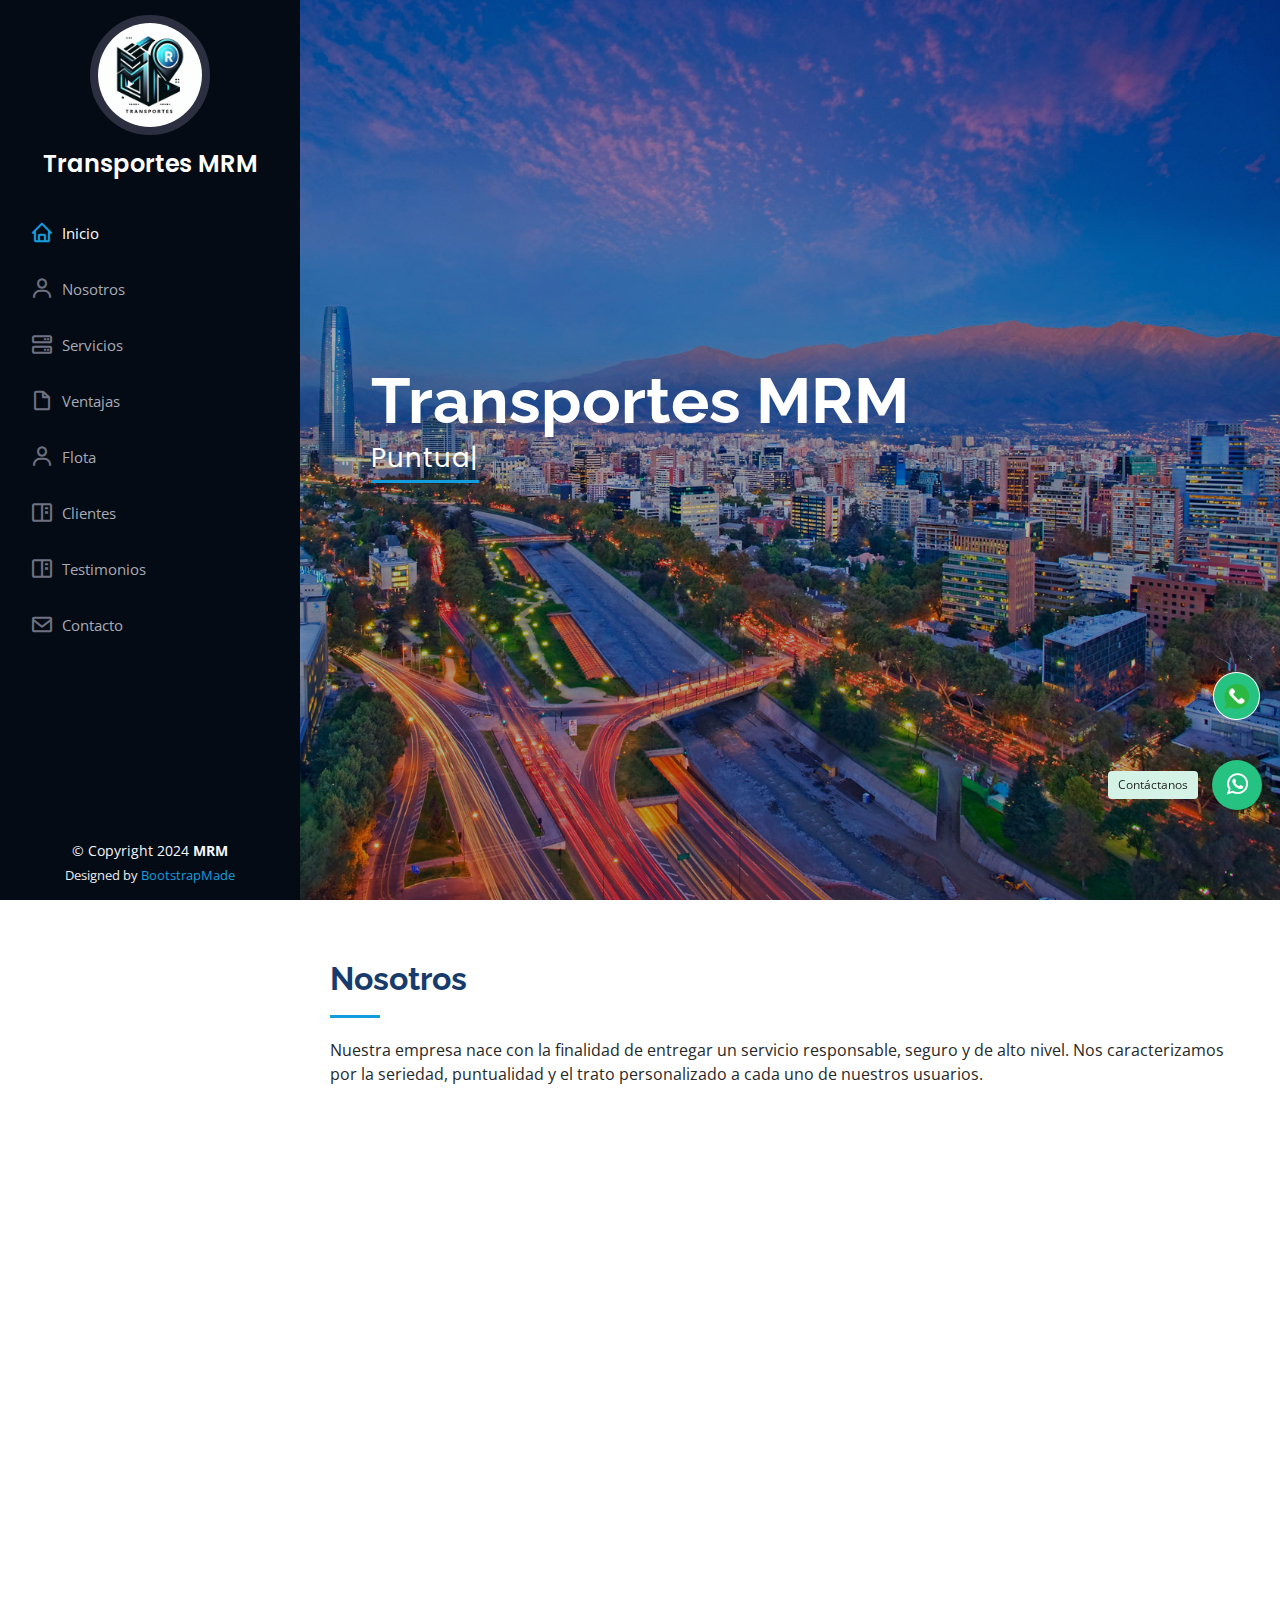
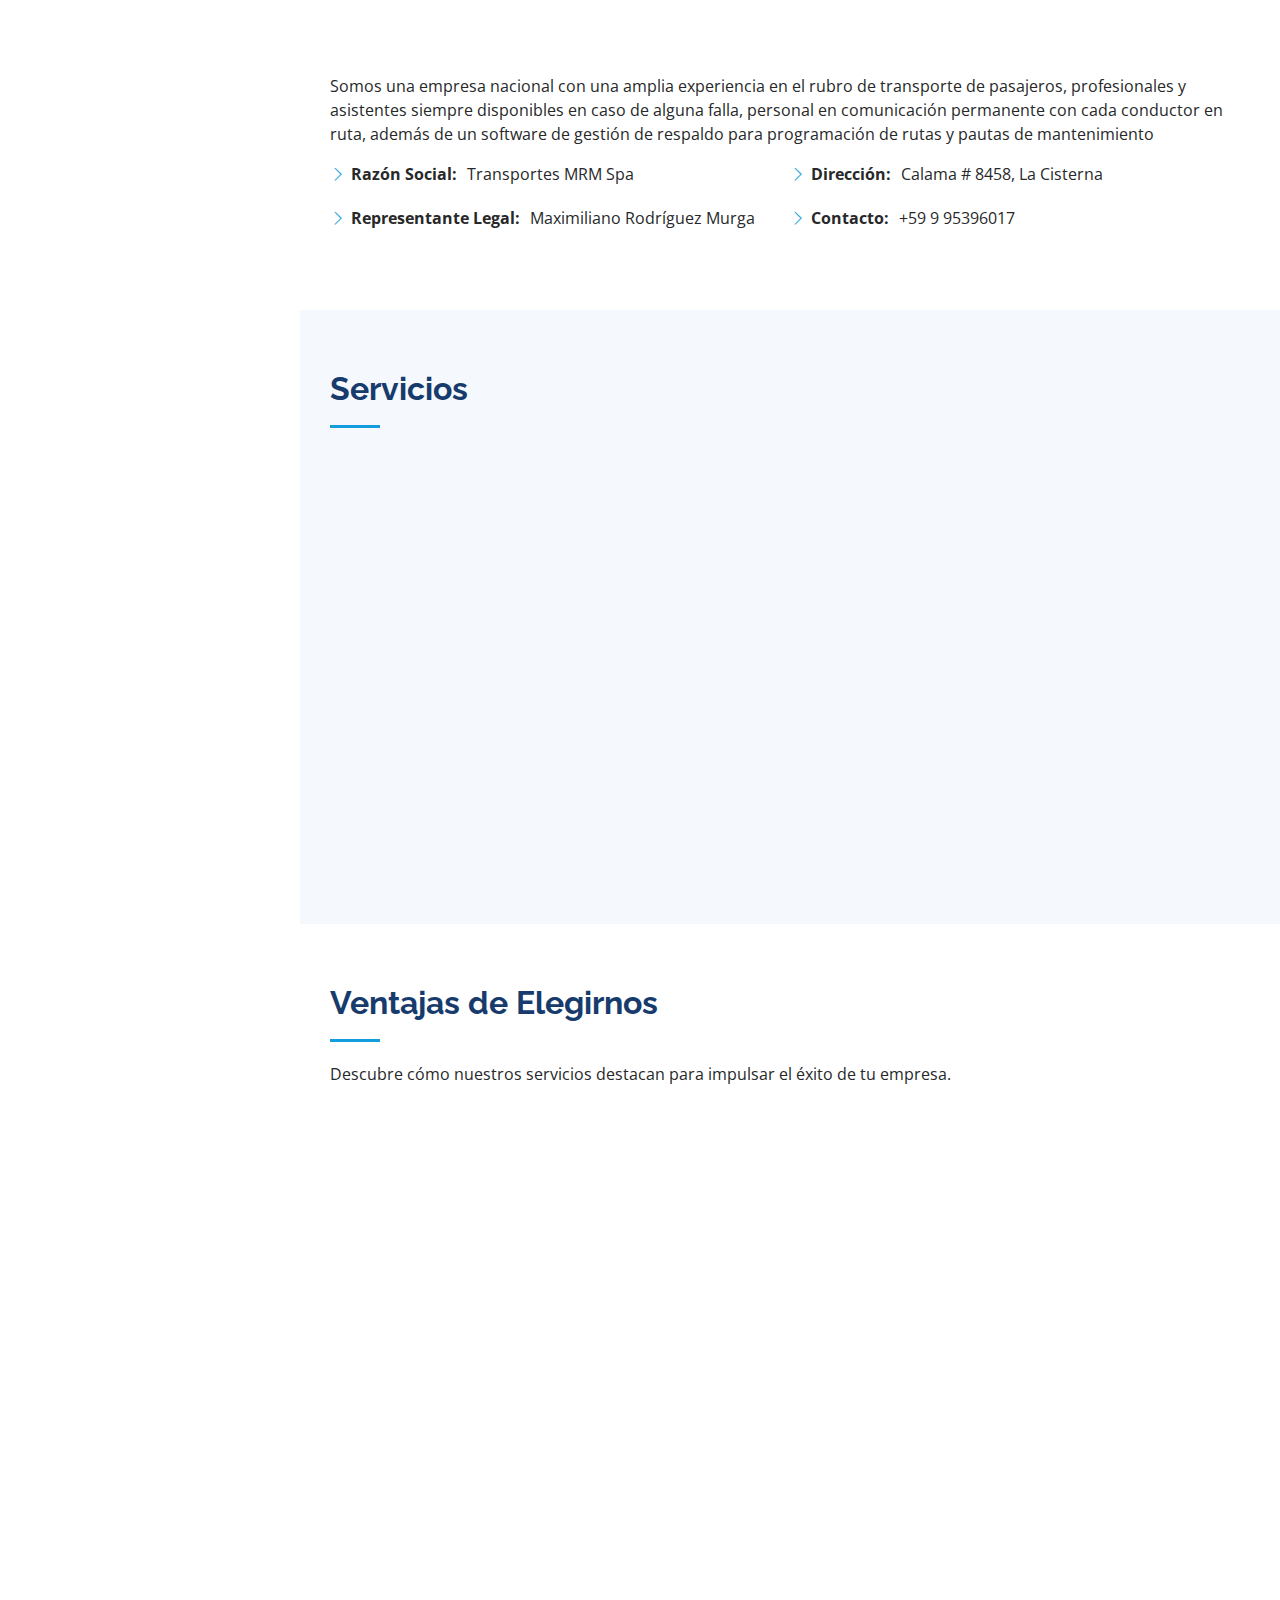
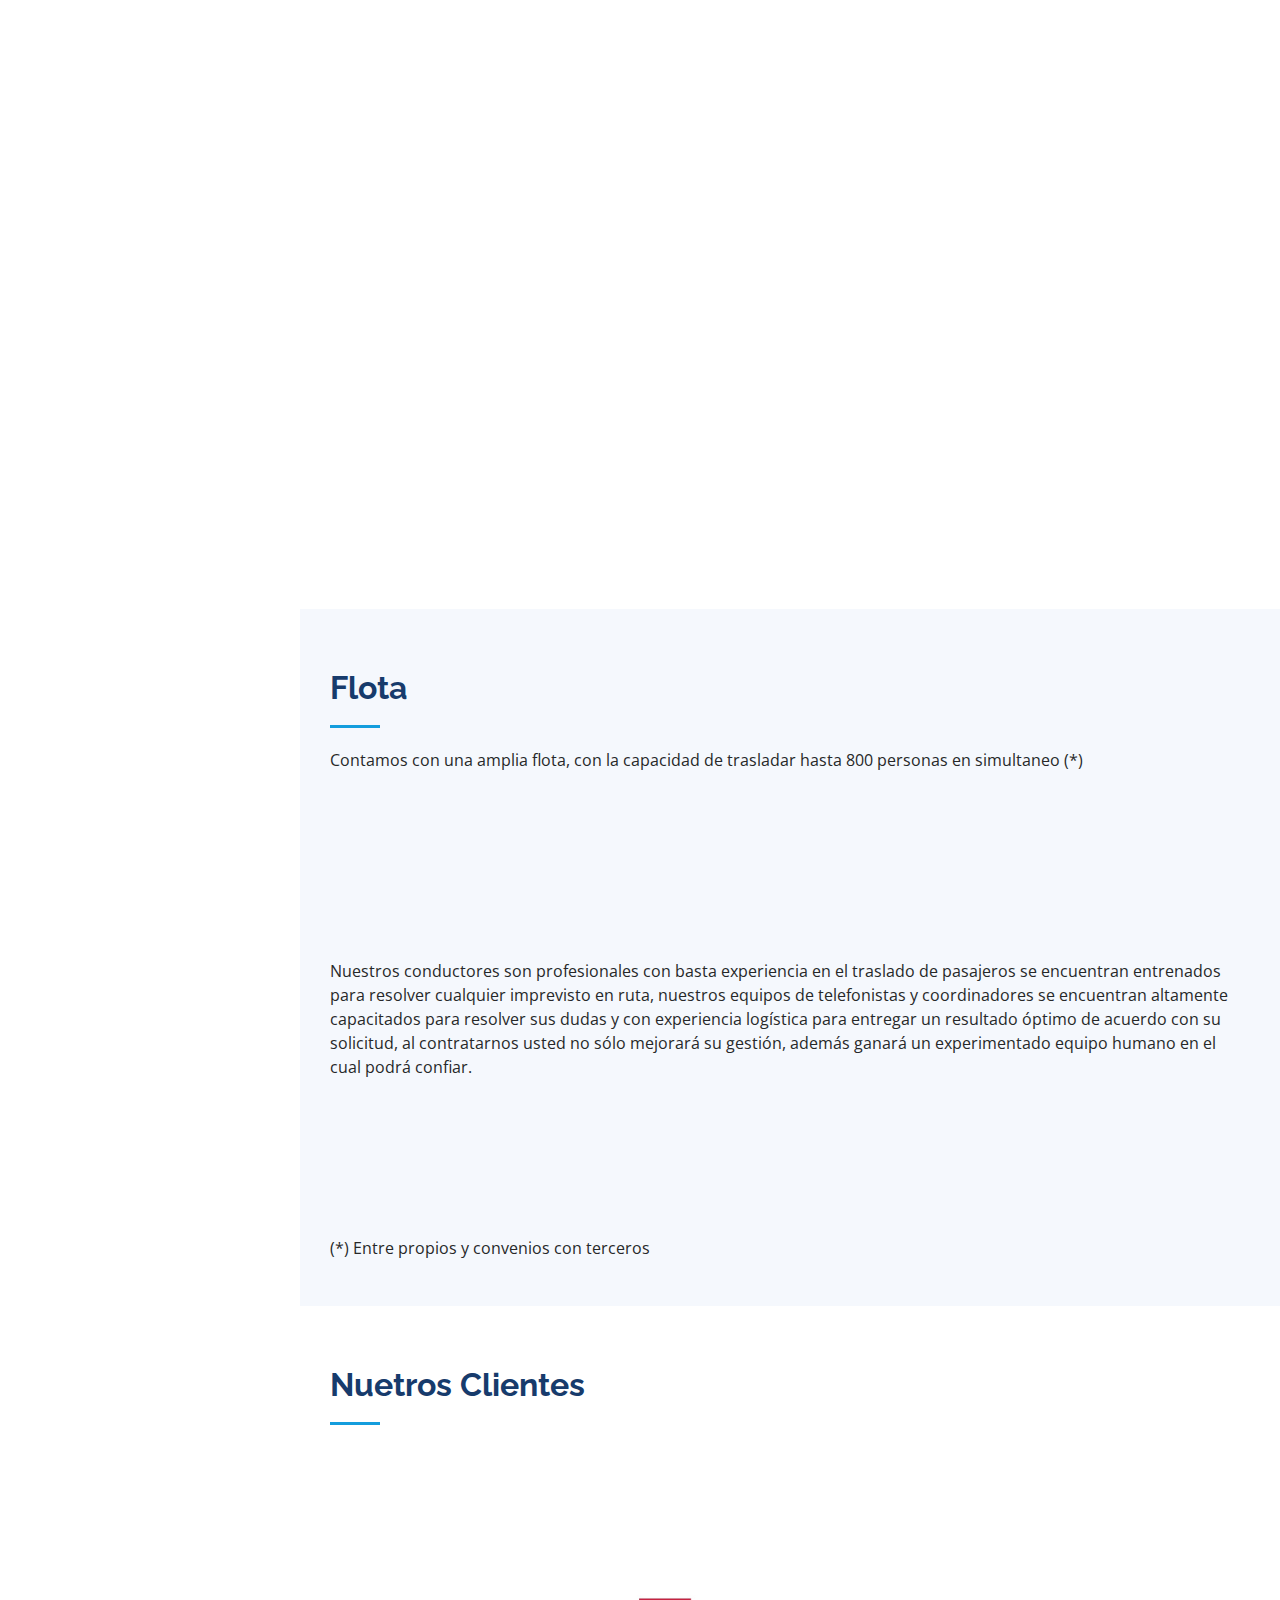
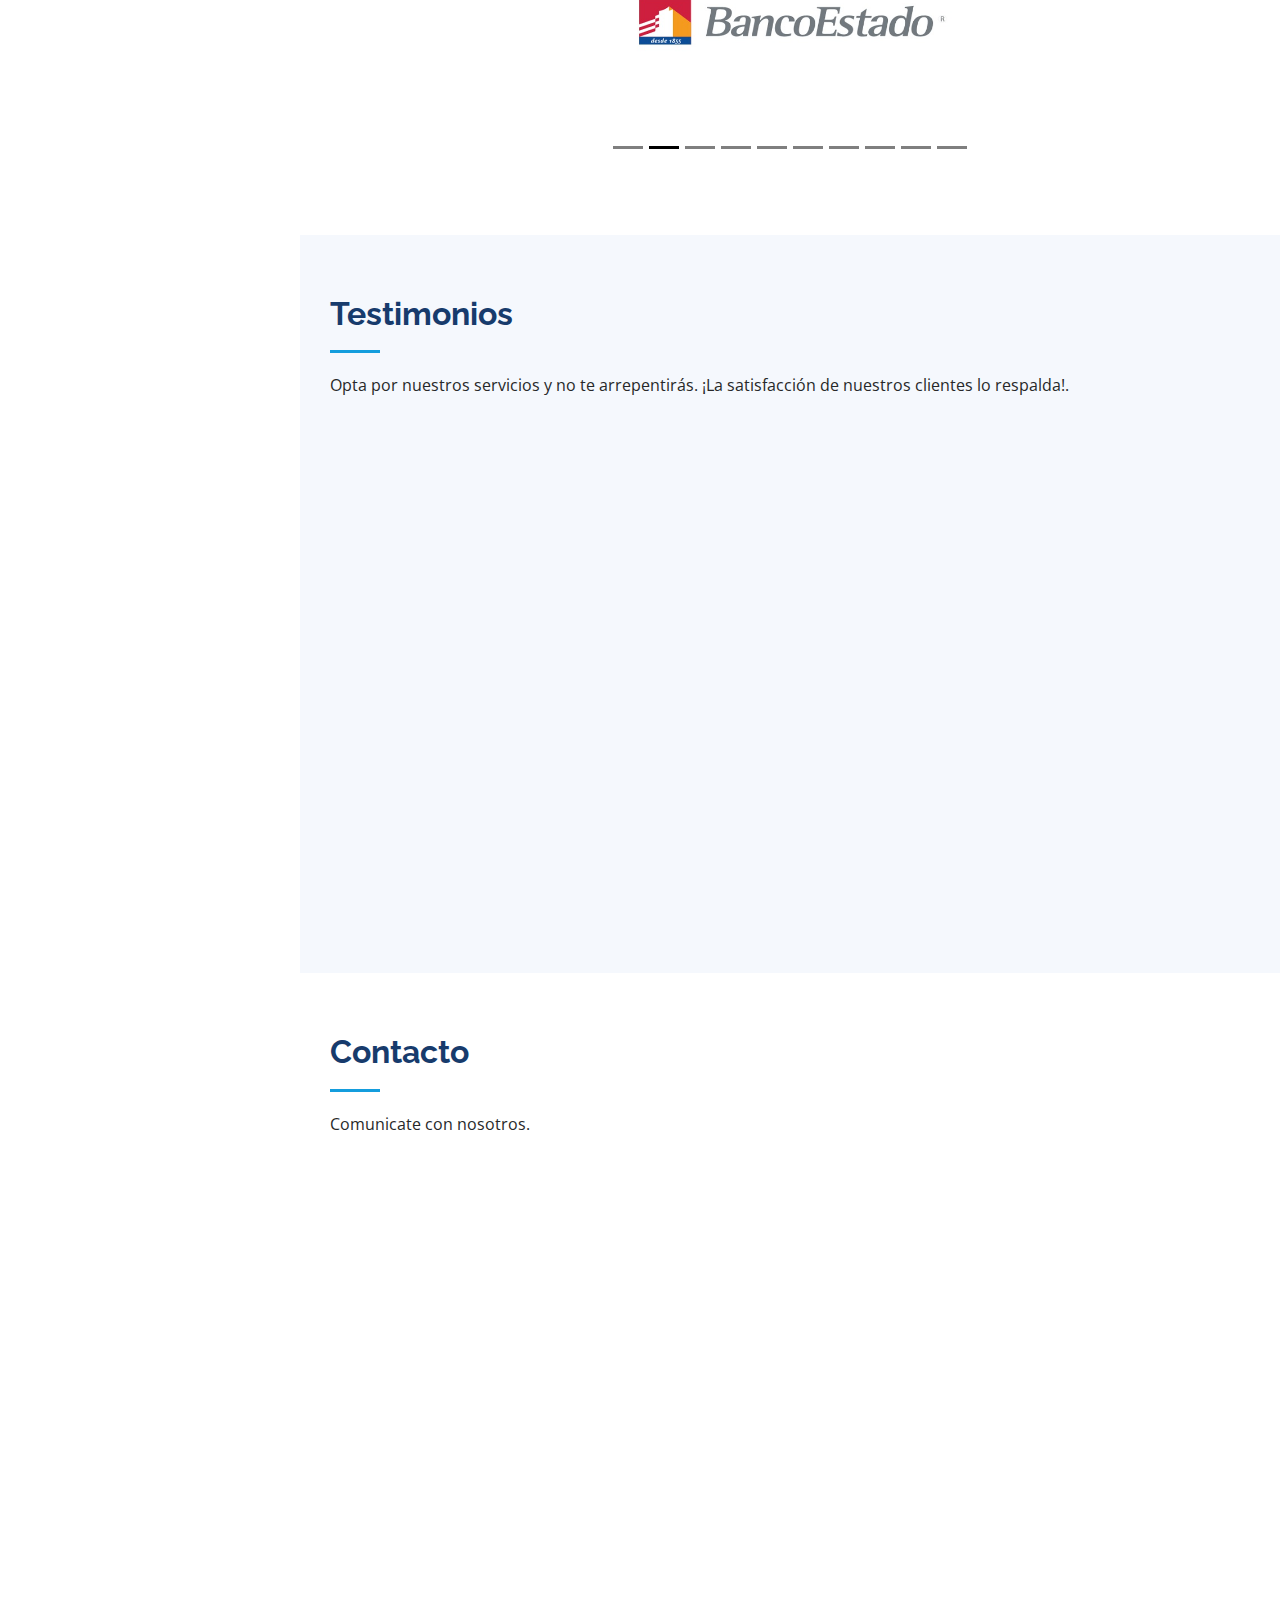
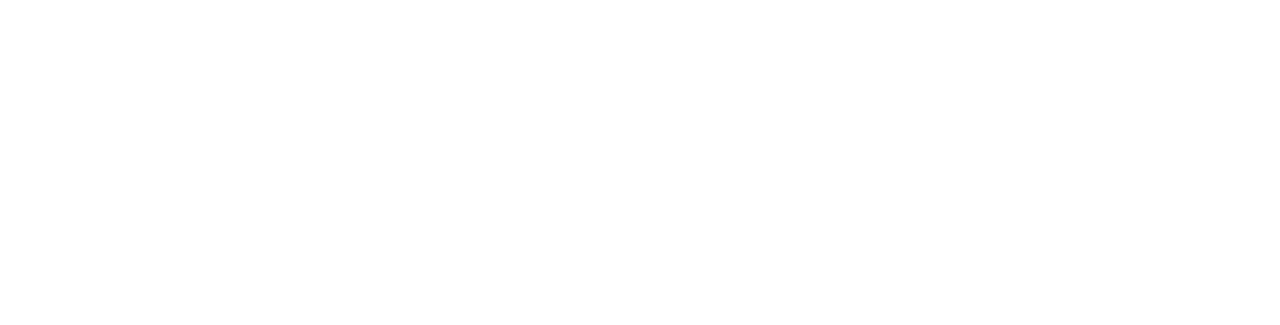
==== index2.html @ f6108914 "nuevo html" ====
<!DOCTYPE html>
<html lang="en">

<head>
  <meta charset="utf-8">
  <meta content="width=device-width, initial-scale=1.0" name="viewport">

  <title>MRM Transportes</title>
  <meta content="" name="description">
  <meta content="" name="keywords">

  <!-- Favicons -->
  <link href="assets/img/favicon.png" rel="icon">
  <link href="assets/img/apple-touch-icon.png" rel="apple-touch-icon">

  <!-- Google Fonts -->
  <link href="https://fonts.googleapis.com/css?family=Open+Sans:300,300i,400,400i,600,600i,700,700i|Raleway:300,300i,400,400i,500,500i,600,600i,700,700i|Poppins:300,300i,400,400i,500,500i,600,600i,700,700i" rel="stylesheet">

  <!-- Vendor CSS Files -->
  <link href="assets/vendor/aos/aos.css" rel="stylesheet">
  <link href="assets/vendor/bootstrap/css/bootstrap.min.css" rel="stylesheet">
  <link href="assets/vendor/bootstrap-icons/bootstrap-icons.css" rel="stylesheet">
  <link href="assets/vendor/boxicons/css/boxicons.min.css" rel="stylesheet">
  <link href="assets/vendor/glightbox/css/glightbox.min.css" rel="stylesheet">
  <link href="assets/vendor/swiper/swiper-bundle.min.css" rel="stylesheet">

  <!-- Template Main CSS File -->
  <link href="assets/css/style.css" rel="stylesheet">



  <!-- Style of the plugin WhatsApp-->
  <link rel="stylesheet" href="plugin/components/Font Awesome/css/font-awesome.min.css">
  <link rel="stylesheet" href="plugin/whatsapp-chat-support.css">




  <link rel="stylesheet" href="assets/css/estilo-whatsapp.css">

 <!-- ======= style ======= -->
  <style>
  .carousel-inner img {
      margin: auto;
    }
  </style>

</head>

<body>
  <!-- ======= Mobile nav toggle button ======= -->
  <i class="bi bi-list mobile-nav-toggle d-xl-none"></i>

  <!-- ======= Header ======= -->
  <header id="header">
    <div class="d-flex flex-column">

      <div class="profile">
        <img src="assets/img/Logo MRM.jpeg" alt="" class="img-fluid rounded-circle">
        <h1 class="text-light"><a href="index.html">Transportes MRM</a></h1>
      </div>

      <nav id="navbar" class="nav-menu navbar">
        <ul>
          <li><a href="#hero" class="nav-link scrollto active"><i class="bx bx-home"></i> <span>Inicio</span></a></li>
          <li><a href="#nosotros" class="nav-link scrollto"><i class="bx bx-user"></i> <span>Nosotros</span></a></li>
          <li><a href="#servicios" class="nav-link scrollto"><i class="bx bx-server"></i> <span>Servicios</span></a></li>
          <li><a href="#ventajas" class="nav-link scrollto"><i class="bx bx-file-blank"></i> <span>Ventajas</span></a></li>
          <li><a href="#flota" class="nav-link scrollto"><i class="bx bx-user"></i> <span>Flota</span></a></li>
          <li><a href="#clientes" class="nav-link scrollto"><i class="bx bx-book-content"></i> <span>Clientes</span></a></li>
          
          <li><a href="#testimonios" class="nav-link scrollto"><i class="bx bx-book-content"></i> <span>Testimonios</span></a></li>
          <li><a href="#contacto" class="nav-link scrollto"><i class="bx bx-envelope"></i> <span>Contacto</span></a></li>
        </ul>
      </nav><!-- .nav-menu -->
    </div>
  </header><!-- End Header -->

  <!-- ======= Hero Section ======= -->
  <section id="hero" class="d-flex flex-column justify-content-center align-items-center">
    <div class="hero-container" data-aos="fade-in">
      <h1>Transportes MRM</h1>
      <p><span class="typed" data-typed-items="Puntualidad, Seriedad, Seguridad, Calidad, Amabilidad, Profesionalismo, Responsabilidad"></span></p>

    </div>
  </section><!-- End Hero -->

  <main id="main">

    <!-- ======= Section Nosotros ======= -->
    <section id="nosotros" class="about">
      <div class="container">

        <div class="section-title">
          <h2>Nosotros</h2>
          <p>Nuestra empresa nace con la finalidad de entregar un servicio responsable, seguro y de alto nivel. Nos caracterizamos por la seriedad, puntualidad y el trato personalizado a cada uno de nuestros usuarios.</p>
        </div>

        <div class="row">
          <div class="col-lg-4" data-aos="fade-right">
            <img src="assets/img/Logo MRM.jpeg" class="img-fluid" alt="">
          </div>
          <div class="col-lg-8 pt-4 pt-lg-0 content" data-aos="fade-left">
            <h3>Nuestra Misión</h3>
            <p class="fst-italic">
              Proporcionar los servicios de transporte y logística del personal en el ámbito nacional de una manera profesional, cubriendo las necesidades de los clientes y 
              proporcionando un trato personalizado para que cumplan sus objetivos.
            </p>
            <h3>Misión de nuestros Conductores</h3>
            <p class="fst-italic">
              Entregar a cada uno de nuestros clientes un servicio de transporte de pasajeros seguro, eficiente y personalizado, respetando las normativas legales vigentes y 
              cumpliendo con los estándares del servicio comprometidos.
            </p>
            <h3>Nuestra Visión</h3>
            <p class="fst-italic">
              Nuestra visión se fundamenta en la clara intención de convertirnos en un socio estratégico y confiable para cada uno de nuestros clientes, aportando profesionalismo, 
              seriedad y responsabilidad en el cumplimiento de cada uno de los requerimientos solicitados. Con ello, pretendemos satisfacer ampliamente sus necesidades y dentro de lo 
              posible, superar sus expectativas. Queremos situarnos en el liderazgo absoluto del transporte de pasajeros en Chile, y con ello, convertirnos en una empresa de 
              excelencia operacional reconocida a nivel nacional, logrando asociaciones de largo plazo con cada uno de nuestros clientes que nos permitan un crecimiento sostenido 
              en el tiempo y rentabilizar las operaciones.
            </p>
          </div>
        </div>

        <div class="row content mt-5">
          <div class="row">
          <p>Somos una empresa nacional con una amplia experiencia en el rubro de transporte de pasajeros, profesionales y asistentes siempre disponibles en caso de alguna falla, 
            personal en comunicación permanente con cada conductor en ruta, además de un software de gestión de respaldo para programación de rutas y pautas de mantenimiento</p>
            <div class="col-lg-6">
              <ul>
                <li><i class="bi bi-chevron-right"></i> <strong>Razón Social:</strong> <span>Transportes MRM Spa</span></li>
                <li><i class="bi bi-chevron-right"></i> <strong>Representante Legal:</strong> <span>Maximiliano Rodríguez Murga</span></li>
              </ul>
            </div>
            <div class="col-lg-6">
              <ul>
                <li><i class="bi bi-chevron-right"></i> <strong>Dirección:</strong> <span>Calama # 8458, La Cisterna</span></li>
                <li><i class="bi bi-chevron-right"></i> <strong>Contacto:</strong> <span>+59 9 95396017</span></li>
              </ul>
            </div>
          </div>
        </div>

      </div>
    </section><!-- End Nosotros Section -->

    <!-- ======= Section - Servicios ======= -->
    <section id="servicios" class="services section-bg">
      <div class="container">

        <div class="section-title">
          <h2>Servicios</h2>
          <p> </p>
        </div>

        <div class="row">
          <div class="col-lg-4 col-md-6 icon-box" data-aos="fade-up">
            <div class="icon"><i class="bi bi-briefcase"></i></div>
            <h4 class="title"><a href="">Transporte de Pasajeros</a></h4>
            <p class="description">Ofrecemos servicios de traslado de personal para empresas en convenio y particulares.</p>
          </div>
          <div class="col-lg-4 col-md-6 icon-box" data-aos="fade-up" data-aos-delay="100">
            <div class="icon"><i class="bi bi-card-checklist"></i></div>
            <h4 class="title"><a href="">Traslado de Ejecutivos</a></h4>
            <p class="description">Buscamos satisfacer las necesidades de las empresas en el traslado de sus ejecutivos y clientes particulares.</p>
          </div>
          <div class="col-lg-4 col-md-6 icon-box" data-aos="fade-up" data-aos-delay="200">
            <div class="icon"><i class="bi bi-bar-chart"></i></div>
            <h4 class="title"><a href="">Traslados al Aeropuerto</a></h4>
            <p class="description">Ofrecemos servicios de traslado de pasajeros desde y hacia el aeropuerto de Santiago Arturo Merino Benítez.</p>
          </div>
          <div class="col-lg-4 col-md-6 icon-box" data-aos="fade-up" data-aos-delay="300">
            <div class="icon"><i class="bi bi-binoculars"></i></div>
            <h4 class="title"><a href="">Traslado para Eventos</a></h4>
            <p class="description">Ofrecemos servicios de traslado de personal para empresas o personas particulares a eventos, exposiciones o fiestas.</p>
          </div>
          <div class="col-lg-4 col-md-6 icon-box" data-aos="fade-up" data-aos-delay="400">
            <div class="icon"><i class="bi bi-brightness-high"></i></div>
            <h4 class="title"><a href="">Viajes a la Nieve</a></h4>
            <p class="description">Viajes a la nieve dentro y fuera de Santiago</p>
          </div>
          <div class="col-lg-4 col-md-6 icon-box" data-aos="fade-up" data-aos-delay="500">
            <div class="icon"><i class="bi bi-calendar4-week"></i></div>
            <h4 class="title"><a href="">Traslados al Casino</a></h4>
            <p class="description">Ofrecemos servicios de traslado desde y hacia casinos: Sun Monticello y Enjoy</p>
          </div>
        </div>

      </div>
    </section><!-- End Servicios Section -->

    <!-- ======= Section - Ventajas ======= -->
    <section id="ventajas" class="resume">
      <div class="container">

        <div class="section-title">
          <h2>Ventajas de Elegirnos</h2>
          <p>Descubre cómo nuestros servicios destacan para impulsar el éxito de tu empresa.</p>
        </div>

        <div class="row">
          <div class="col-lg-6" data-aos="fade-up">
            <h3 class="resume-title">Experiencia</h3>
            <div class="resume-item pb-0">
              <h5>2008 - Presente</h5>
              <p><em>Más de 2 millones de viajes realizados</em></p>
              <p><em>Experiencia en distintos modelos de negocio asociados a servicios de transporte de personal de acuerdo con las necesidades de nuestros clientes y que 
                hemos implementado por varios años en forma exitosa.</em></p>
            </div>

            <h3 class="resume-title">Valor Agregado</h3>
            <div class="resume-item"><!-- GPS cambiar-->
              <h4>GPS</h4> 
              <p><em>Monitoreo en tiempo real de los viajes</em></p>
              <p>Nuestros conductores, altamente calificados y sometidos a formación continua, se comprometen a proporcionar un servicio de alta calidad y responsabilidad. 
                Visten uniformes corporativos y cuentan con teléfonos móviles adicionales para una comunicación directa con todo el personal de la empresa. 
                Cada vehículo está individualizado con un número interno para una mejor identificación de la flota, y dispone de un dispositivo GPS que permite un monitoreo 
                constante para asegurar la eficiencia de las rutas.</p> 
            </div>
            <div class="resume-item"><!-- Seguros-->
              <h4>Seguros</h4> 
              <p><em>Seguridad en el trayecto para el conductor y pasajeros</em></p> 
                <p>Nuestra flota de vehículos está respaldada por seguros de asientos, decreto 80, responsabilidad civil y cobertura por daños a terceros en caso de accidentes. 
                  Cabe destacar que mantenemos una baja tasa de siniestralidad</p>
            </div>
            <div class="resume-item"><!-- Rapidez-->
              <h4>Rapidez</h4> 
              <p><em>Respuesta rápida ante cualquier inconveniente.</em></p> 
                <p>Contamos con vehículos de respaldo para garantizar siempre el traslado seguro de su personal.</p>
            </div>
          </div>
       
          <div class="col-lg-6" data-aos="fade-up" data-aos-delay="100">
            <h3 class="resume-title">Gestión</h3>
            <div class="resume-item"><!-- Tarifa-->
              <h4>Tarifa</h4>  
              <p><em>Tarifas fijas</em></p>
              <p>Nuestras tarifas son fijas y no incluyen cargos adicionales por TAG, estacionamientos ni kilometraje</p>
            </div>
            <div class="resume-item"><!-- Atención al Cliente-->
              <h4>Atención al Cliente</h4>
              <p><em>Operador Disponible</em></p>
              <p>Asignamos un coordinador para cada cliente, quien entiende las necesidades de su empresa.</p>
            </div>
            <div class="resume-item"><!-- Servicio 24/7-->
              <h4>Servicio 24/7</h4>  
              <p><em>Operador Disponible</em></p>
              <p>Operamos de forma ininterrumpida las 24 horas, los 7 días de la semana, durante todo el año.</p>
            </div>
            <div class="resume-item"><!-- Conductores-->
              <h4>Conductores</h4>  
              <p><em>Profesionalismo</em></p>
              <p>Conductores altamente capacitados y dedicados, con una fuerte vocación de servicio hacia los pasajeros.</p>
            </div>
          </div>
        </div>

      </div>
    </section><!-- End Ventajas Section -->
 
    <!-- ======= Section - Flota ======= -->
    <section id="flota" class="facts section-bg">
      <div class="container">

        <div class="section-title">
          <h2>Flota</h2>
          <p>Contamos con una amplia flota, con la capacidad de trasladar hasta 800 personas en simultaneo (*)</p>
        </div>

        <div class="row no-gutters">

          <div class="col-lg-3 col-md-6 d-md-flex align-items-md-stretch" data-aos="fade-up">
            <div class="count-box">
              <i class="bi bi-emoji-smile"></i>
              <span data-purecounter-start="0" data-purecounter-end="70" data-purecounter-duration="1" class="purecounter"></span>
              <p><strong>Van</strong> 8 - 10 - 11 pax</p>
            </div>
          </div>

          <div class="col-lg-3 col-md-6 d-md-flex align-items-md-stretch" data-aos="fade-up" data-aos-delay="100">
            <div class="count-box">
              <i class="bi bi-journal-richtext"></i>
              <span data-purecounter-start="0" data-purecounter-end="50" data-purecounter-duration="1" class="purecounter"></span>
              <p><strong>Buses</strong> 44 - 45 pax</p>
            </div>
          </div>

          <div class="col-lg-3 col-md-6 d-md-flex align-items-md-stretch" data-aos="fade-up" data-aos-delay="200">
            <div class="count-box">
              <i class="bi bi-headset"></i>
              <span data-purecounter-start="0" data-purecounter-end="40" data-purecounter-duration="1" class="purecounter"></span>
              <p><strong>Minibuses</strong> 15 - 19 pax</p>
            </div>
          </div>

          <div class="col-lg-3 col-md-6 d-md-flex align-items-md-stretch" data-aos="fade-up" data-aos-delay="300">
            <div class="count-box">
              <i class="bi bi-people"></i>
              <span data-purecounter-start="0" data-purecounter-end="50" data-purecounter-duration="1" class="purecounter"></span>
              <p><strong>SUV</strong> 6 pax</p>
            </div>
          </div>

        </div>

        <div class="row">
          <p>Nuestros conductores son profesionales con basta experiencia en el traslado de pasajeros se encuentran entrenados para resolver cualquier imprevisto en ruta, 
            nuestros equipos de telefonistas y coordinadores se encuentran altamente capacitados para resolver sus dudas y con experiencia logística para entregar un 
            resultado óptimo de acuerdo con su solicitud, al contratarnos usted no sólo mejorará su gestión, además ganará un experimentado equipo humano en el cual podrá confiar.</p>
        </div>

        <div class="row portfolio-container" data-aos="fade-up" data-aos-delay="100">

          <div class="col-lg-3 col-md-6 portfolio-item">
            <div class="portfolio-wrap">
              <img src="assets/img/1.jpg" class="img-fluid" alt="">
            </div>
          </div>

          <div class="col-lg-3 col-md-6 portfolio-item">
            <div class="portfolio-wrap">
              <img src="assets/img/2.jpg" class="img-fluid" alt="">
            </div>
          </div>

          <div class="col-lg-3 col-md-6 portfolio-item">
            <div class="portfolio-wrap">
              <img src="assets/img/3.jpg" class="img-fluid" alt="">
            </div>
          </div>

          <div class="col-lg-3 col-md-6 portfolio-item">
            <div class="portfolio-wrap">
              <img src="assets/img/4.jpg" class="img-fluid" alt="">
            </div>
          </div>
        </div>
       <p>(*) Entre propios y convenios con terceros</p>
        
      </div>
    </section><!-- End Flota Section -->
 
    <!-- ======= Section - Clientes ======= -->
    <section id="clientes" class="portfolio">
      <div class="container">

        <div class="section-title">
          <h2>Nuetros Clientes</h2>
        </div>       

          <!-- Carousel -->
        <div id="autos" class="carousel carousel-dark slide" data-bs-ride="carousel" data-bs-interval="500">

          <!-- Indicators/dots -->
          <div class="carousel-indicators">
            <button type="button" data-bs-target="#autos" data-bs-slide-to="0" class="active"></button>
            <button type="button" data-bs-target="#autos" data-bs-slide-to="1"></button>
            <button type="button" data-bs-target="#autos" data-bs-slide-to="2"></button>
            <button type="button" data-bs-target="#autos" data-bs-slide-to="3"></button>
            <button type="button" data-bs-target="#autos" data-bs-slide-to="4"></button>
            <button type="button" data-bs-target="#autos" data-bs-slide-to="5"></button>
            <button type="button" data-bs-target="#autos" data-bs-slide-to="6"></button>
            <button type="button" data-bs-target="#autos" data-bs-slide-to="7"></button>
            <button type="button" data-bs-target="#autos" data-bs-slide-to="8"></button>
            <button type="button" data-bs-target="#autos" data-bs-slide-to="9"></button>
          </div>
          
          <!-- The slideshow/carousel -->
          <div class="carousel-inner">
            <div class="carousel-item active">
              <img src="assets/img/portfolio/portfolio-1.jpg" alt="SUV" class="d-block" width="450px" height="300px">
            </div>
            <div class="carousel-item imgnormalizada ">
              <img src="assets/img/portfolio/portfolio-2.jpg" alt="VAN" class="d-block" width="450px" height="300px">
            </div>
            <div class="carousel-item">
              <img src="assets/img/portfolio/portfolio-3.jpg" alt="Minibus" class="d-block" width="450px" height="300px">
            </div>
            <div class="carousel-item">
              <img src="assets/img/portfolio/portfolio-4.jpg" alt="Bus" class="d-block" width="450px" height="300px">
            </div>
            <div class="carousel-item">
              <img src="assets/img/portfolio/portfolio-5.jpg" alt="Bus" class="d-block" width="450px" height="300px">
            </div>
            <div class="carousel-item">
              <img src="assets/img/portfolio/portfolio-6.jpg" alt="Bus" class="d-block" width="450px" height="300px">
            </div>
            <div class="carousel-item">
              <img src="assets/img/portfolio/portfolio-7.jpg" alt="Bus" class="d-block" width="450px" height="300px">
            </div>
            <div class="carousel-item">
              <img src="assets/img/portfolio/portfolio-8.jpg" alt="Bus" class="d-block" width="450px" height="300px">
            </div>
            <div class="carousel-item">
              <img src="assets/img/portfolio/portfolio-9.jpg" alt="Bus" class="d-block" width="450px" height="300px">
            </div>
          </div>
          
        </div>
       

      </div>
    </section><!-- End Clientes Section -->

    <!-- ======= Section - Testimonios ======= -->
    <section id="testimonios" class="testimonials section-bg">
      <div class="container">

        <div class="section-title">
          <h2>Testimonios</h2>
          <p>Opta por nuestros servicios y no te arrepentirás. ¡La satisfacción de nuestros clientes lo respalda!.</p>
        </div>

        <div class="testimonials-slider swiper" data-aos="fade-up" data-aos-delay="100">
          <div class="swiper-wrapper">

            <div class="swiper-slide">
              <div class="testimonial-item" data-aos="fade-up">
                <p>
                  <i class="bx bxs-quote-alt-left quote-icon-left"></i>
                  Durante los tres años trabajando con ellos, nuestra empresa ha sido testigo de su dedicación, responsabilidad y compromiso con la calidad en todos los 
                  servicios de traslado proporcionados. Su destacado servicio se caracteriza por su puntualidad, eficiencia y disponibilidad, lo que ha contribuido 
                  significativamente al funcionamiento fluido de nuestra empresa.
                  <i class="bx bxs-quote-alt-right quote-icon-right"></i>
                </p> 
                <h3>Rodrigo Acevedo</h3>
                <h4>Gerente de Operaciones - Dominó</h4>
              </div>
            </div><!-- Fin Testimonio Domino-->

            <div class="swiper-slide">
              <div class="testimonial-item" data-aos="fade-up" data-aos-delay="100">
                <p>
                  <i class="bx bxs-quote-alt-left quote-icon-left"></i>
                  Basándome en nuestra experiencia de seis años con la empresa, puedo afirmar que son un negocio comprometido con el sector del transporte y 
                  ofrecen servicios de alta calidad, brindando seguridad y confiabilidad.
                  <i class="bx bxs-quote-alt-right quote-icon-right"></i>
                </p>
                <h3>Paola Ferrando Yañez</h3>
                <h4>Sub Gerente de Desarrollo Organizacional - Banco Internacional</h4>
              </div>
            </div><!-- Fin Testimonio Banco Internacional-->

            <div class="swiper-slide">
              <div class="testimonial-item" data-aos="fade-up" data-aos-delay="200">
                <p>
                  <i class="bx bxs-quote-alt-left quote-icon-left"></i>
                  Dada la experiencia impecable que hemos tenido con MRM, no tengo ninguna duda en afirmar que son la mejor opción en el mercado para 
                  proporcionar a su empresa el servicio de traslado de pasajeros.
                  <i class="bx bxs-quote-alt-right quote-icon-right"></i>
                </p>
                <h3>Daniel Leiton</h3>
                <h4>Gerente de Administración - Acalis Errázuriz</h4>
              </div>
            </div><!-- Fin Testimonio Acalis-->

          </div>
          <div class="swiper-pagination"></div>
        </div>

      </div>
    </section><!-- End Testimonials Section -->

    <!-- ======= Section - Contacto ======= -->
    <section id="contacto" class="contact">
      <div class="container">

        <div class="section-title">
          <h2>Contacto</h2>
          <p>Comunicate con nosotros.</p>
        </div>

        <div class="row" data-aos="fade-in">

          <div class="col-lg-5 d-flex align-items-stretch">
            <div class="info">
              <div class="address">
                <i class="bi bi-geo-alt"></i>
                <h4>Ubicación:</h4>
                <p>Calama # 8458, La Cisterna, Santiago, Chile</p>
              </div>

              <div class="email">
                <i class="bi bi-envelope"></i>
                <h4>Correo:</h4>
                <p>m.rod.mg@gmail.com</p>
              </div>

              <div class="phone">
                <i class="bi bi-phone"></i>
                <h4>Call:</h4>
                <p>+59 9 95396017</p>
              </div>

              <iframe src="https://www.google.com/maps/embed?pb=!1m18!1m12!1m3!1d3325.7913522109334!2d-70.6604194!3d-33.532810000000005!2m3!1f0!2f0!3f0!3m2!1i1024!2i768!4f13.1!3m3!1m2!1s0x9662daf889ce5585%3A0xcbba440bcab9a725!2sCalama%208458%2C%207980549%20La%20Cisterna%2C%20Regi%C3%B3n%20Metropolitana!5e0!3m2!1ses-419!2scl!4v1703784280552!5m2!1ses-419!2scl" frameborder="0" style="border:0; width: 100%; height: 290px;" allowfullscreen></iframe>
            </div>

          </div>

          <div class="col-lg-7 mt-5 mt-lg-0 d-flex align-items-stretch">
            <form action="forms/contact.php" method="post" role="form" class="php-email-form">
              <div class="row">
                <div class="form-group col-md-6">
                  <label for="name">Tu nombre</label>
                  <input type="text" name="name" class="form-control" id="name" required>
                </div>
                <div class="form-group col-md-6">
                  <label for="name">Tu correo</label>
                  <input type="email" class="form-control" name="email" id="email" required>
                </div>
              </div>
              <div class="form-group">
                <label for="name">Asunto</label>
                <input type="text" class="form-control" name="subject" id="subject" required>
              </div>
              <div class="form-group">
                <label for="name">Mensaje</label>
                <textarea class="form-control" name="message" rows="10" required></textarea>
              </div>
              <div class="my-3">
                <div class="loading">Loading</div>
                <div class="error-message"></div>
                <div class="sent-message">Tu mensaje ha sido enviado. ¡Gracias!</div>
              </div>
              <div class="text-center"><button type="submit">Enviar mensaje</button></div>
            </form>
          </div>

        </div>

      </div>
    </section><!-- End Contact Section -->

  </main><!-- End #main -->

  <!-- ======= Footer ======= -->
  <footer id="footer">
    <div class="container">
      <div class="copyright">
        &copy; Copyright 2024 <strong><span>MRM</span></strong>
      </div>
      <div class="credits">
        <!-- All the links in the footer should remain intact. -->
        <!-- You can delete the links only if you purchased the pro version. -->
        <!-- Licensing information: https://bootstrapmade.com/license/ -->
        <!-- Purchase the pro version with working PHP/AJAX contact form: https://bootstrapmade.com/iportfolio-bootstrap-portfolio-websites-template/ -->
        Designed by <a href="https://bootstrapmade.com/">BootstrapMade</a>
      </div>
    </div>
  </footer><!-- End  Footer -->

  <!-- ======= Boton Flecha Up ======= -->
  <a href="#" class="back-to-top d-flex align-items-center justify-content-center">
    <i class="bi bi-arrow-up-short"></i>
  </a>  <!-- End  Boton Flecha Up -->






  <!-- ======= Boton Flotante Whatsapp ======= -->
  
  <!--  Con este link va directo al whatsapp
    https://web.whatsapp.com/send?phone=56973720953&text=Hola!%20Necesito%20una%20cotizaci%C3%B3n-->

  <div class="container-boton">
    <a href="https://api.whatsapp.com/send?phone=56973720953&text=Hola!%20Necesito%20una%20cotizaci%C3%B3n" target="_blank">
        <img class="boton" src="assets/img/iconoWhatsapp.png" alt="">
    </a>
  </div><!-- End Boton Flotante Whatsapp -->




  <!-- Vendor JS Files -->
  <script src="assets/vendor/purecounter/purecounter_vanilla.js"></script>
  <script src="assets/vendor/aos/aos.js"></script>
  <script src="assets/vendor/bootstrap/js/bootstrap.bundle.min.js"></script>
  <script src="assets/vendor/glightbox/js/glightbox.min.js"></script>
  <script src="assets/vendor/isotope-layout/isotope.pkgd.min.js"></script>
  <script src="assets/vendor/swiper/swiper-bundle.min.js"></script>
  <script src="assets/vendor/typed.js/typed.umd.js"></script>
  <script src="assets/vendor/waypoints/noframework.waypoints.js"></script>
  <script src="assets/vendor/php-email-form/validate.js"></script>

  <!-- Template Main JS File -->
  <script src="assets/js/main.js"></script>










   <!-- Button WhatsApp Plugin Structure -->
  <div class="whatsapp_chat_support wcs_fixed_right" id="button-w">
    <div class="wcs_button_label">
      Contáctanos
    </div>  
    <div class="wcs_button wcs_button_circle">
        <span class="fa fa-whatsapp"></span>
    </div>  
 
    <div class="wcs_popup">
      <div class="wcs_popup_close">
        <span class="fa fa-close"></span>
      </div>
      <div class="wcs_popup_header">
        <span class="fa fa-whatsapp"></span>
        <strong>¡Hablemos!</strong>
        
        <div class="wcs_popup_header_description">¿Necesitas ayuda? Chatea con nosotros en WhatsApp</div>

        </div>  
        <!-- MAXI: 56995396017 -->
        <div class="wcs_popup_input" 
            data-number="56973720953"
            data-availability='{ 
              "monday":"07:00-22:30", 
              "tuesday":"07:00-22:30", 
              "wednesday":"07:00-22:30", 
              "thursday":"07:00-22:30", 
              "friday":"07:00-22:30", 
              "saturday":"09:00-18:30", 
              "sunday":"09:00-22:30" }'>
            <input type="text" placeholder="Hola!" />
            <i class="fa fa-play"></i>
        </div>
        <div class="wcs_popup_avatar">
          <!-- <img src="https://avatars.githubusercontent.com/janl?s=180" alt=""> -->           
            <img src="assets/img/telefonista.jpg" alt="">
        </div>
    </div>
  </div>


    <!-- jQuery 1.8+ -->
<script src="plugin/components/jQuery/jquery-1.11.3.min.js"></script>
    <!-- Plugin JS file -->
<script src="plugin/components/moment/moment.min.js"></script>
<script src="plugin/components/moment/moment-timezone-with-data.min.js"></script> <!-- spanish language (es) -->
<script src="plugin/whatsapp-chat-support.js"></script>
<script>
   $('#button-w').whatsappChatSupport({
        defaultMsg : 'Hola!', //Hola! necesito cotizar un servicio
    });
</script>


</body>

</html>
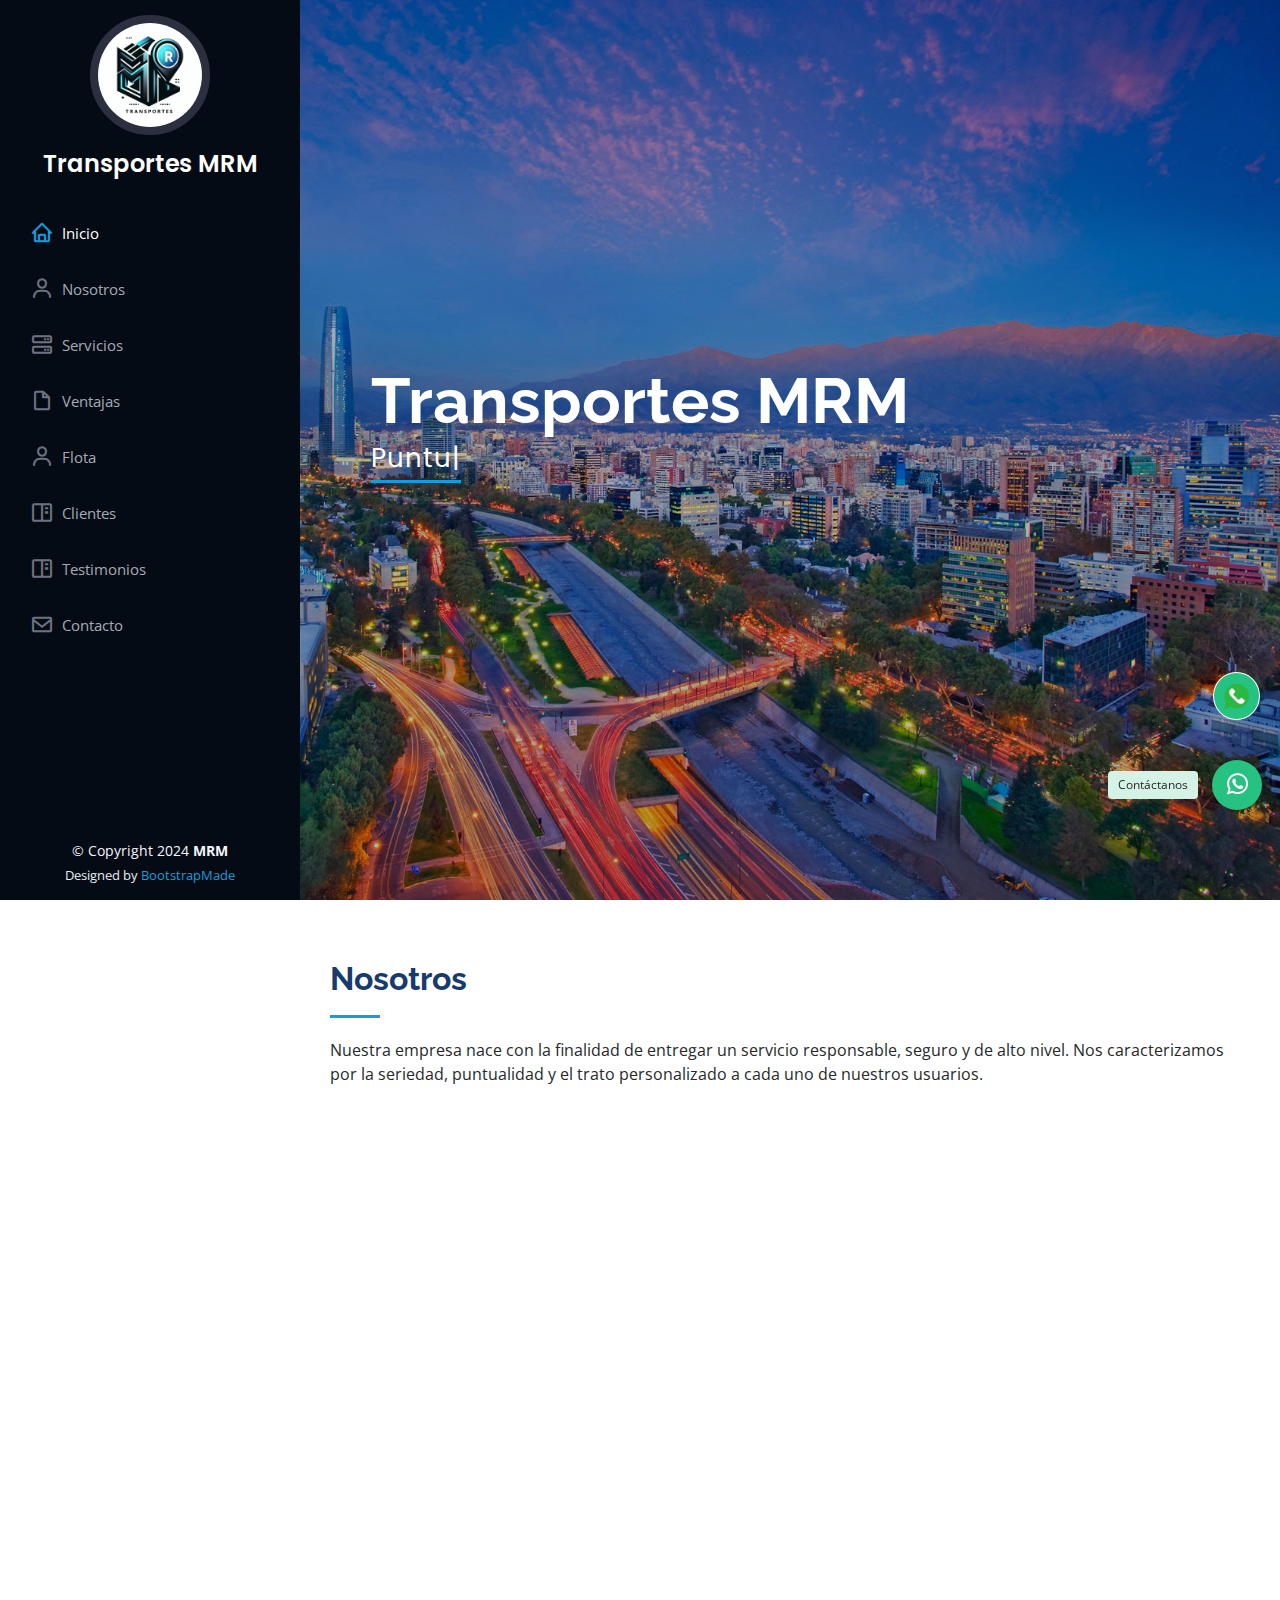
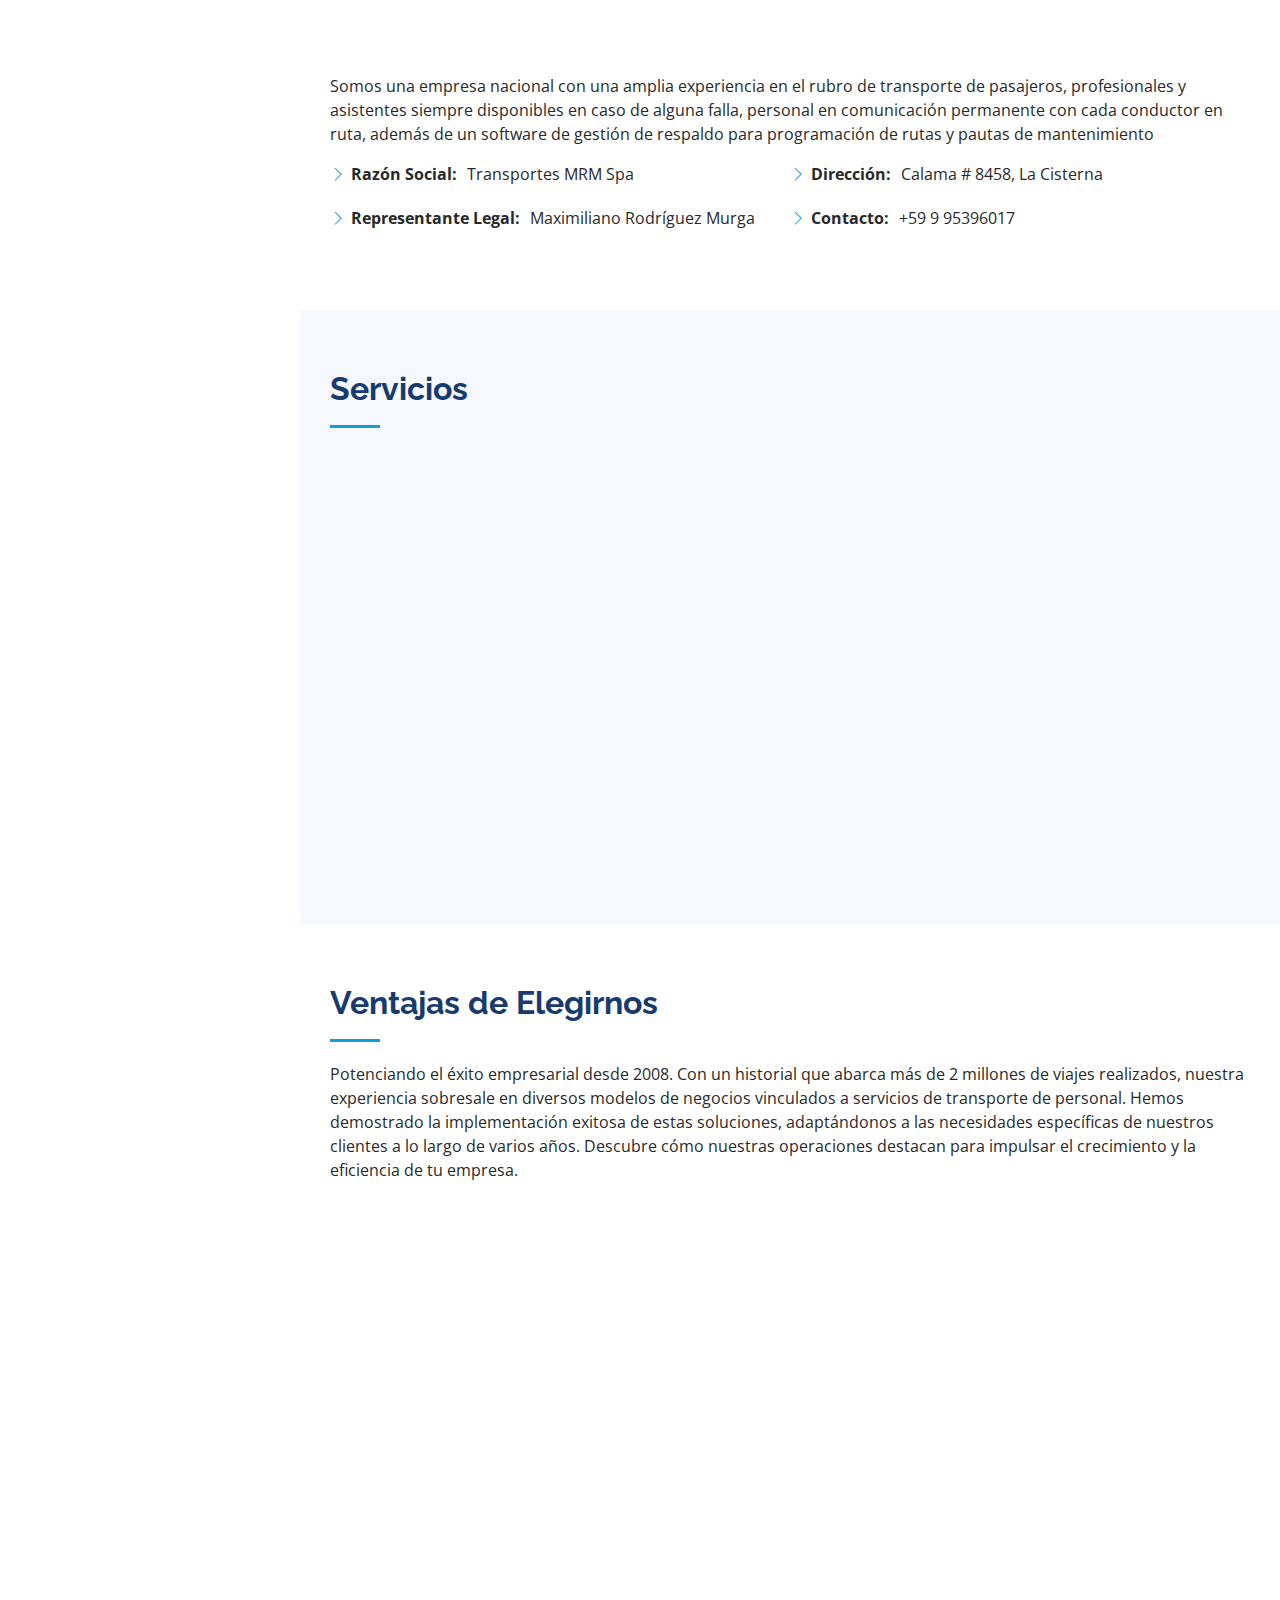
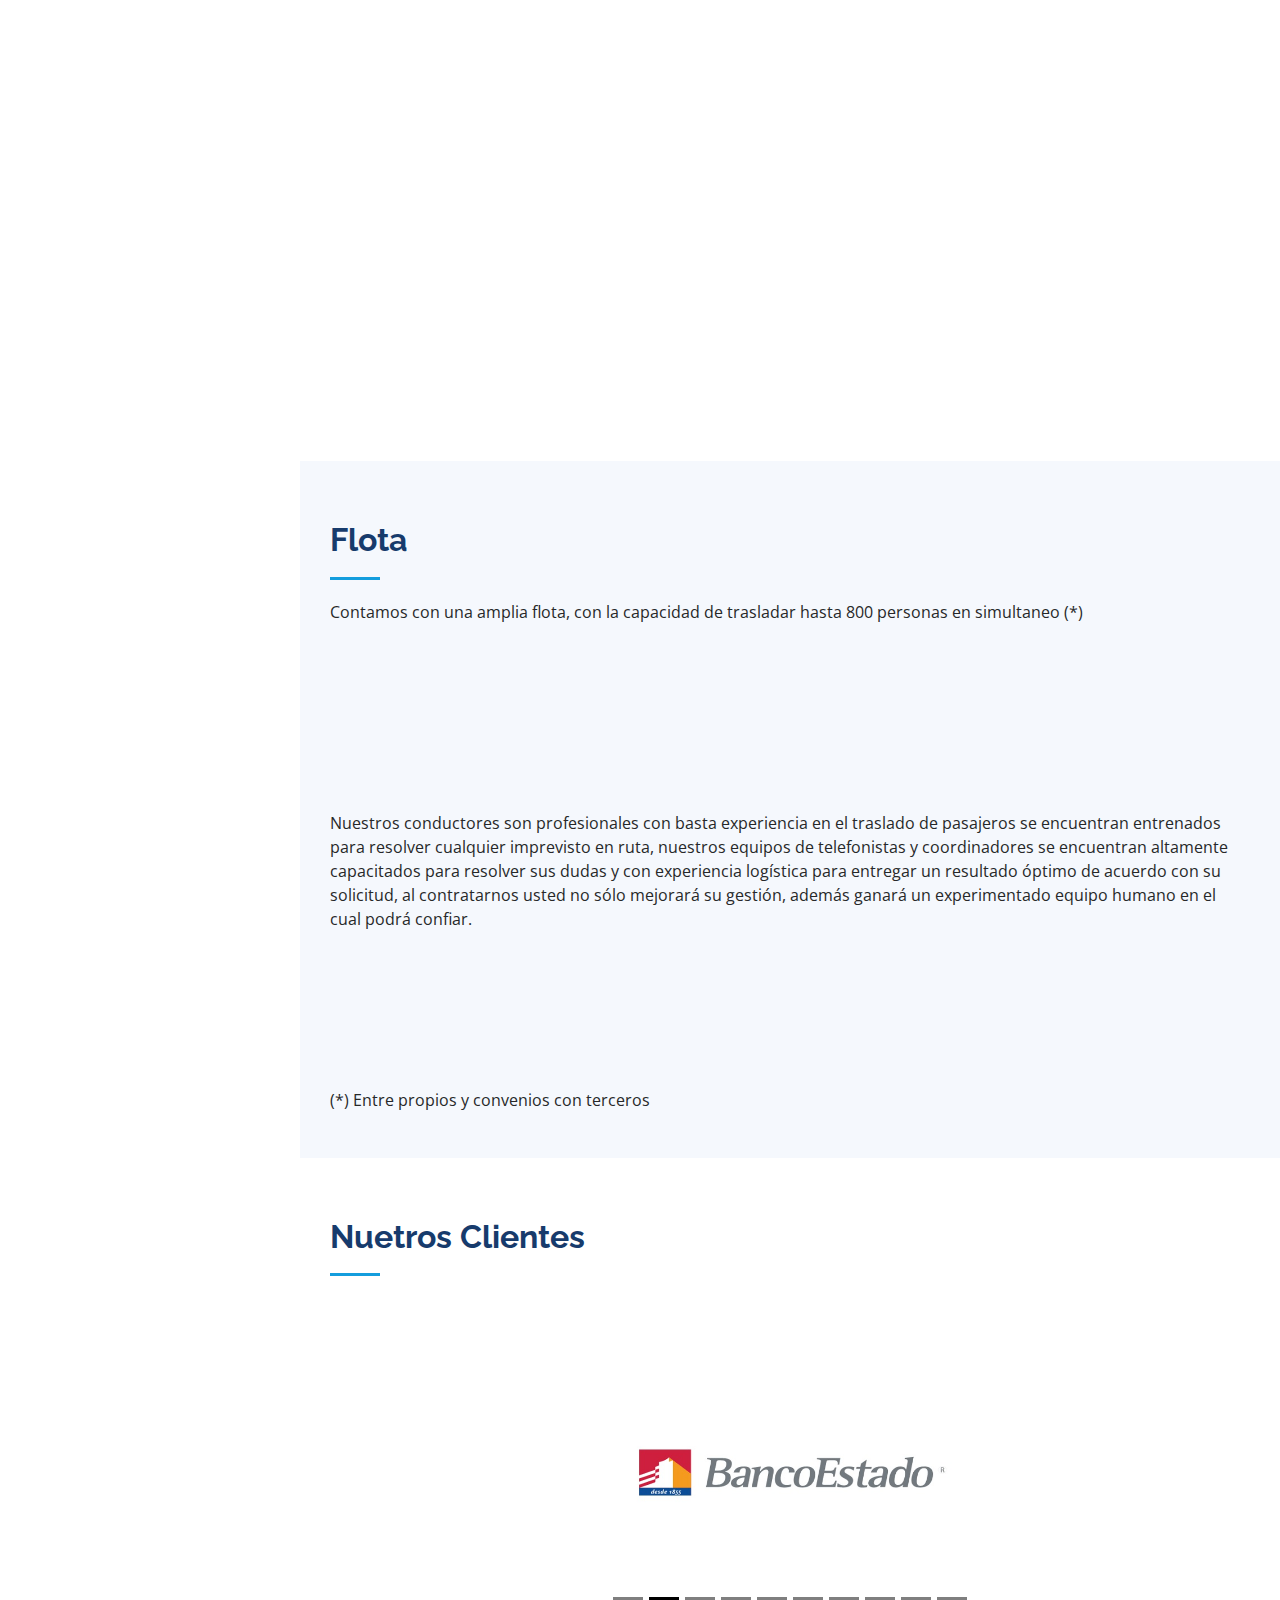
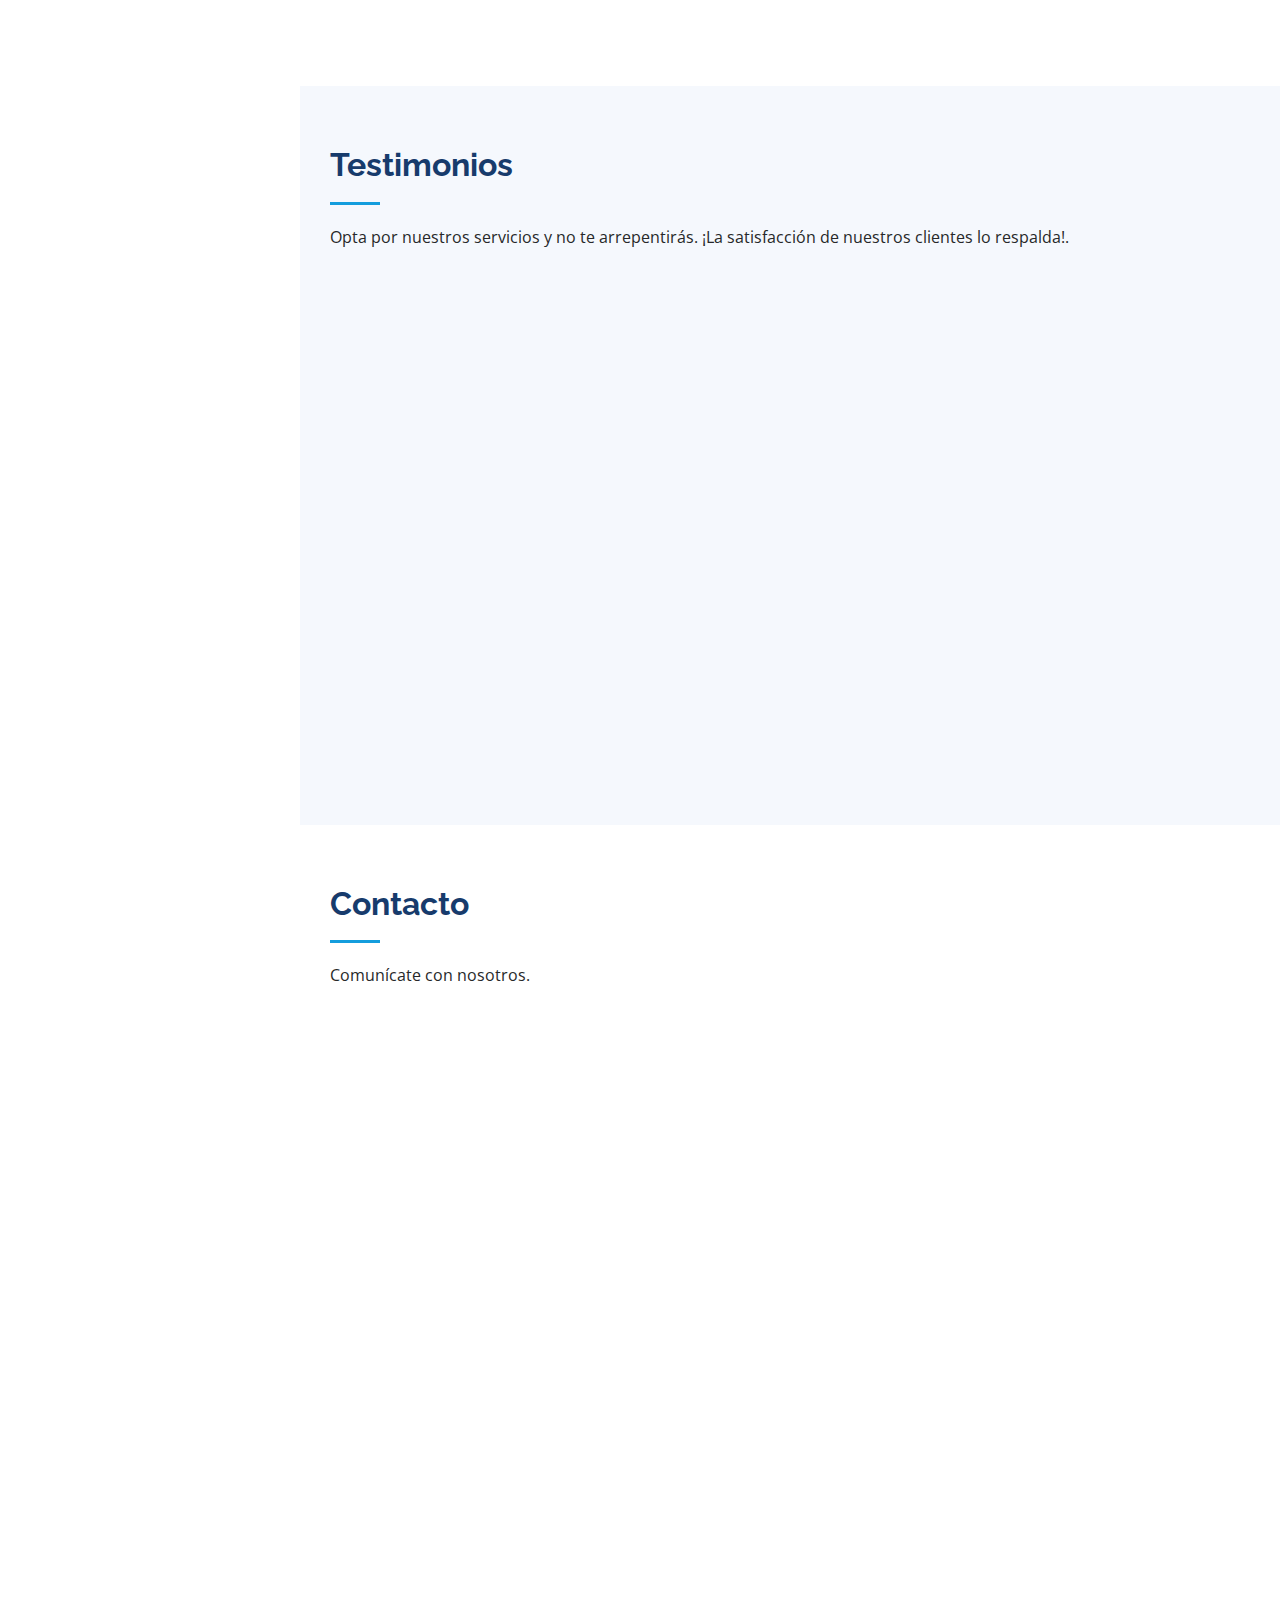
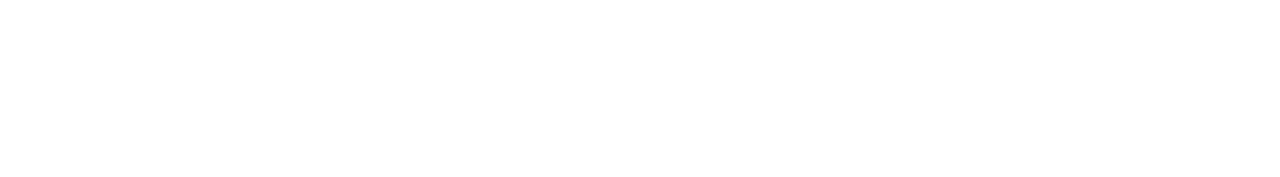
==== commit f6bd1464: "modificacion 3" ====
--- a/index2.html
+++ b/index2.html
@@ -67,8 +67,7 @@
           <li><a href="#servicios" class="nav-link scrollto"><i class="bx bx-server"></i> <span>Servicios</span></a></li>
           <li><a href="#ventajas" class="nav-link scrollto"><i class="bx bx-file-blank"></i> <span>Ventajas</span></a></li>
           <li><a href="#flota" class="nav-link scrollto"><i class="bx bx-user"></i> <span>Flota</span></a></li>
-          <li><a href="#clientes" class="nav-link scrollto"><i class="bx bx-book-content"></i> <span>Clientes</span></a></li>
-          
+          <li><a href="#clientes" class="nav-link scrollto"><i class="bx bx-book-content"></i> <span>Clientes</span></a></li>          
           <li><a href="#testimonios" class="nav-link scrollto"><i class="bx bx-book-content"></i> <span>Testimonios</span></a></li>
           <li><a href="#contacto" class="nav-link scrollto"><i class="bx bx-envelope"></i> <span>Contacto</span></a></li>
         </ul>
@@ -195,18 +194,14 @@
 
         <div class="section-title">
           <h2>Ventajas de Elegirnos</h2>
-          <p>Descubre cómo nuestros servicios destacan para impulsar el éxito de tu empresa.</p>
+          <p>Potenciando el éxito empresarial desde 2008. Con un historial que abarca más de 2 millones de viajes realizados, nuestra experiencia 
+            sobresale en diversos modelos de negocios vinculados a servicios de transporte de personal. Hemos demostrado la implementación exitosa de estas soluciones, 
+            adaptándonos a las necesidades específicas de nuestros clientes a lo largo de varios años. Descubre cómo nuestras operaciones destacan para impulsar el crecimiento 
+            y la eficiencia de tu empresa.</p>
         </div>
 
         <div class="row">
           <div class="col-lg-6" data-aos="fade-up">
-            <h3 class="resume-title">Experiencia</h3>
-            <div class="resume-item pb-0">
-              <h5>2008 - Presente</h5>
-              <p><em>Más de 2 millones de viajes realizados</em></p>
-              <p><em>Experiencia en distintos modelos de negocio asociados a servicios de transporte de personal de acuerdo con las necesidades de nuestros clientes y que 
-                hemos implementado por varios años en forma exitosa.</em></p>
-            </div>
 
             <h3 class="resume-title">Valor Agregado</h3>
             <div class="resume-item"><!-- GPS cambiar-->
@@ -467,7 +462,7 @@
 
         <div class="section-title">
           <h2>Contacto</h2>
-          <p>Comunicate con nosotros.</p>
+          <p>Comunícate con nosotros.</p>
         </div>
 
         <div class="row" data-aos="fade-in">
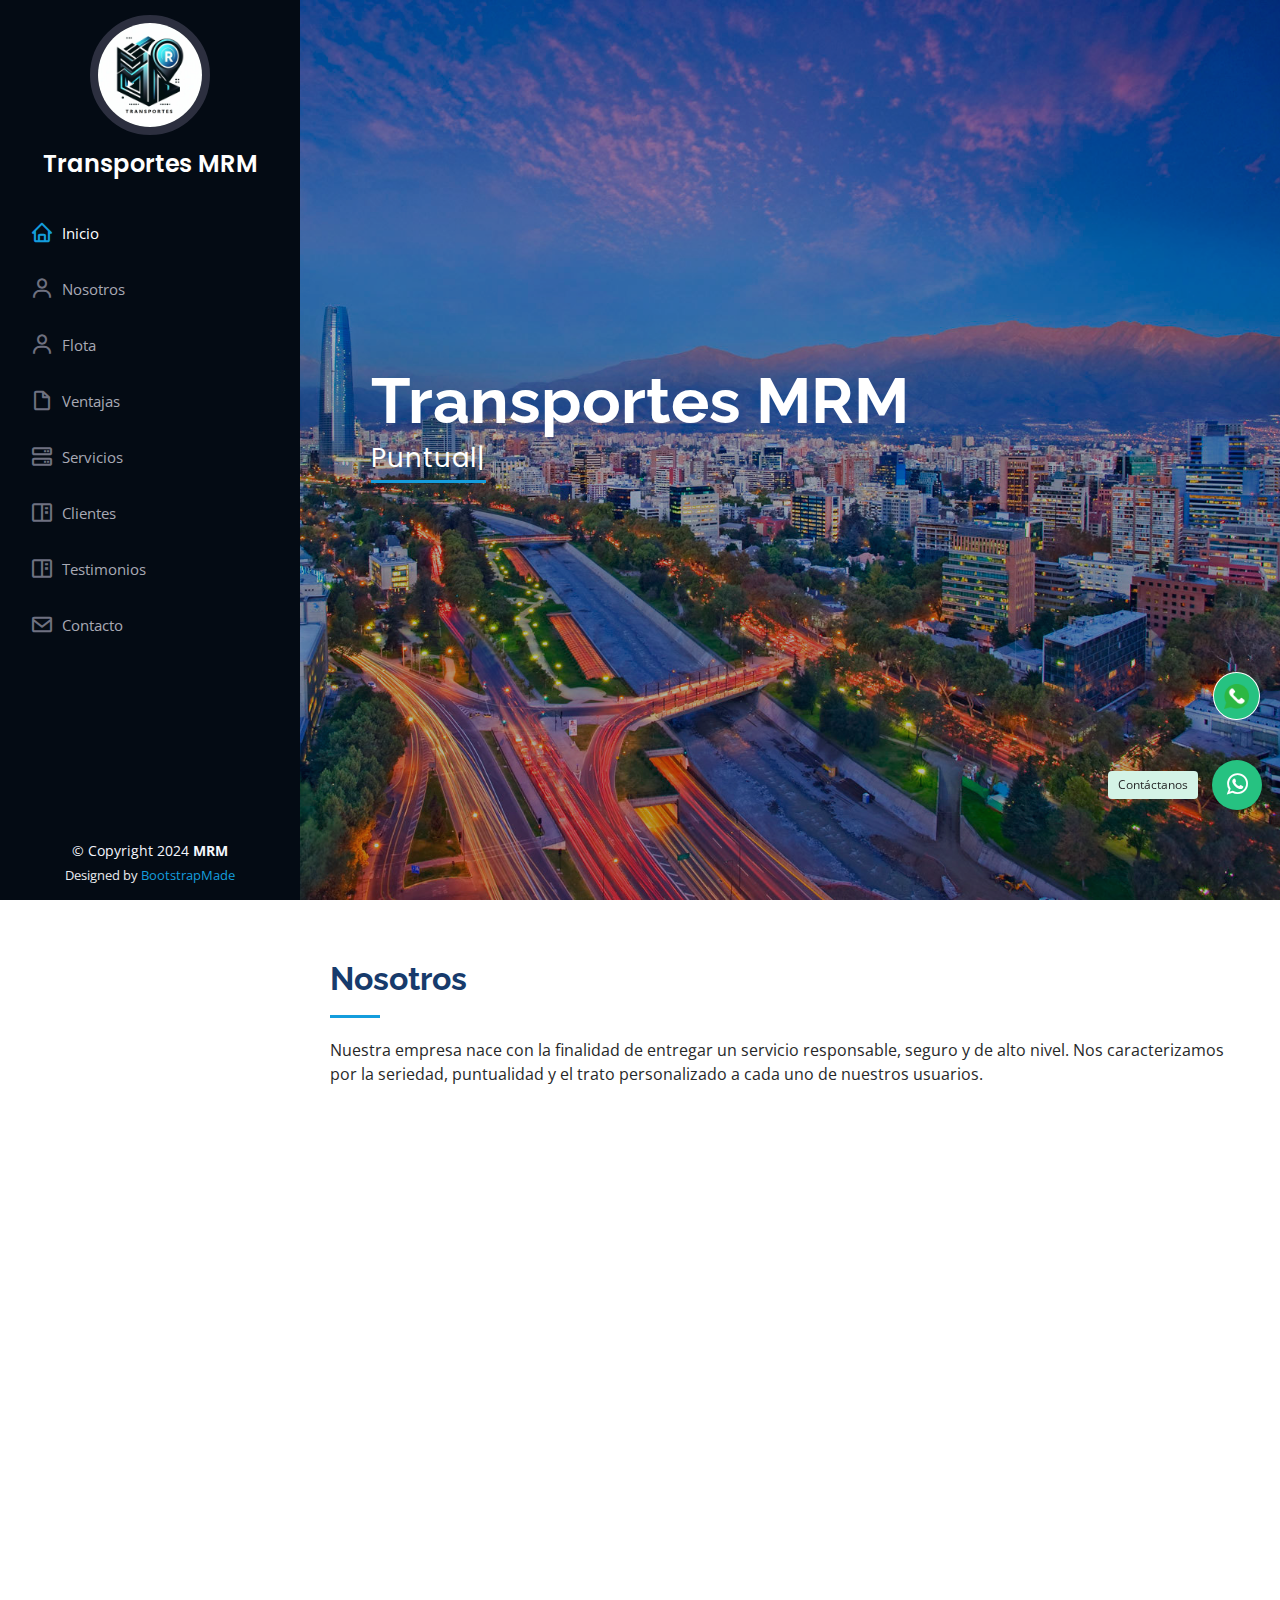
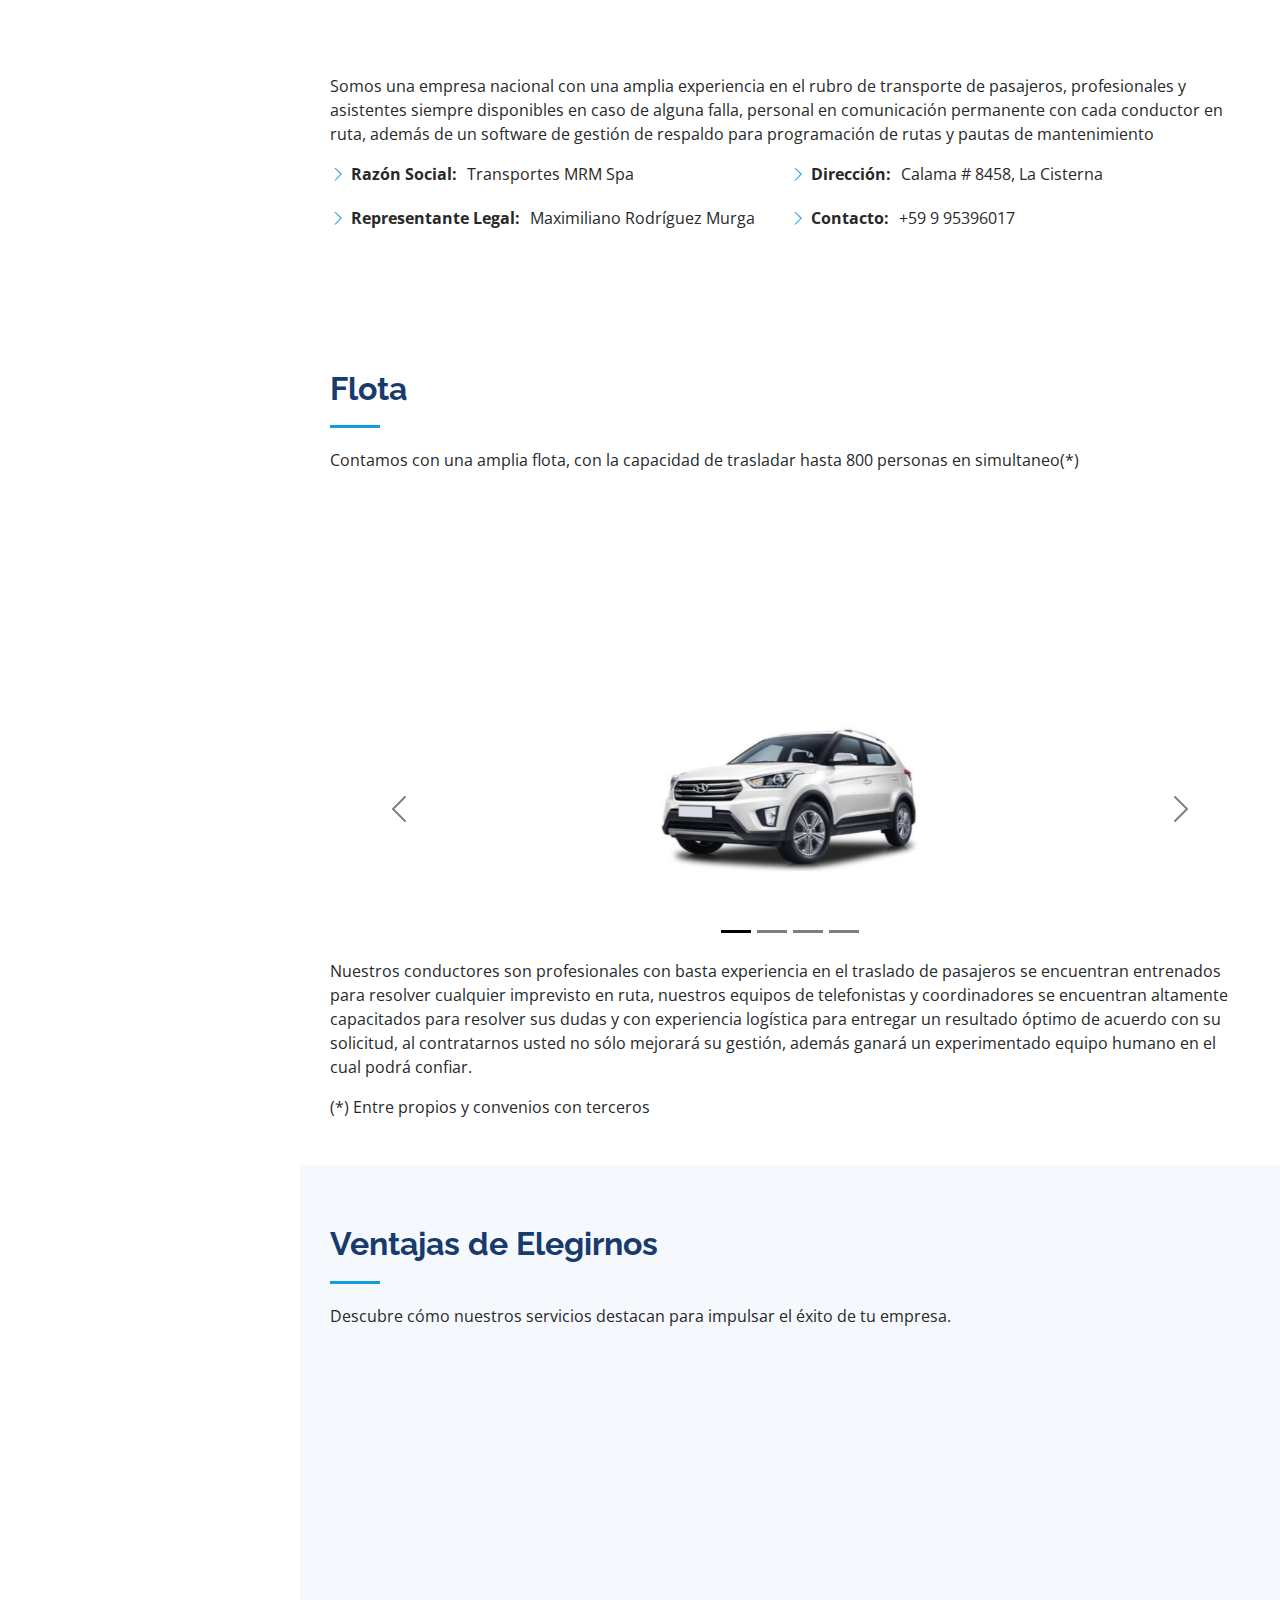
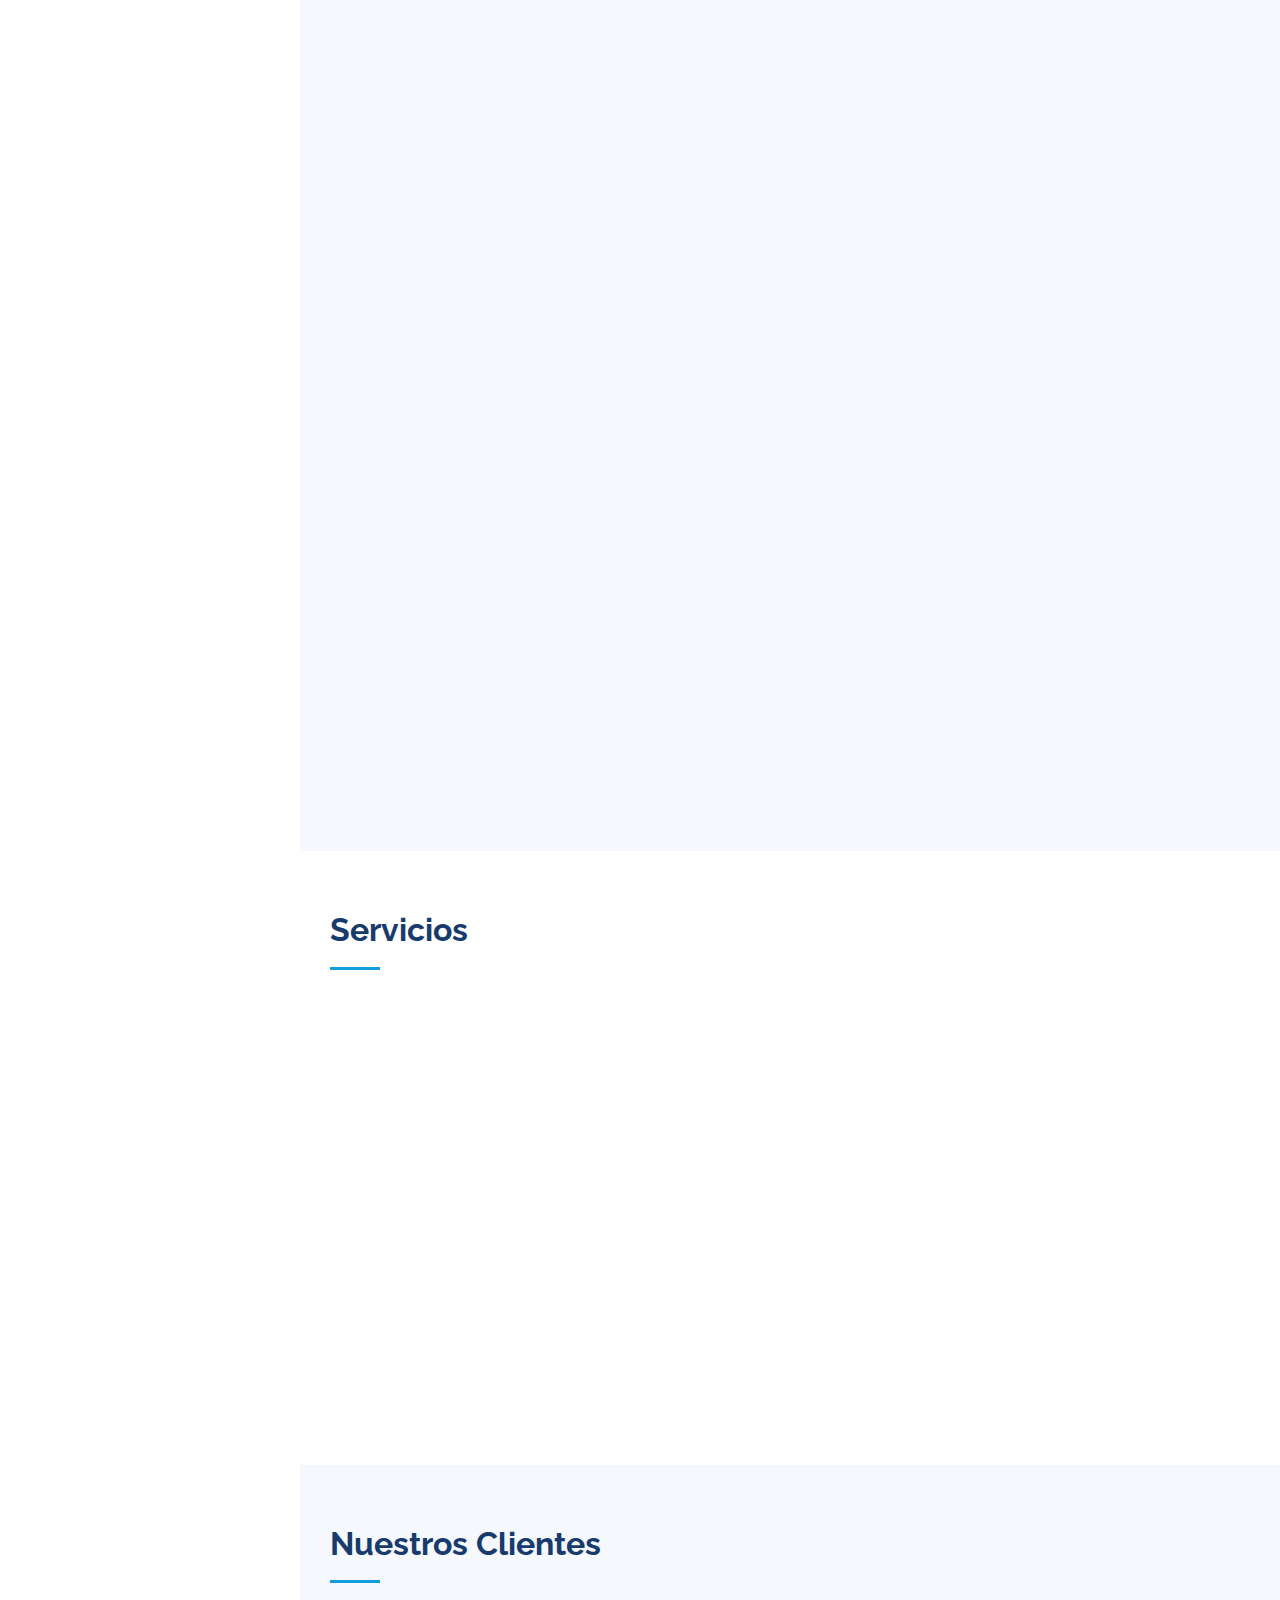
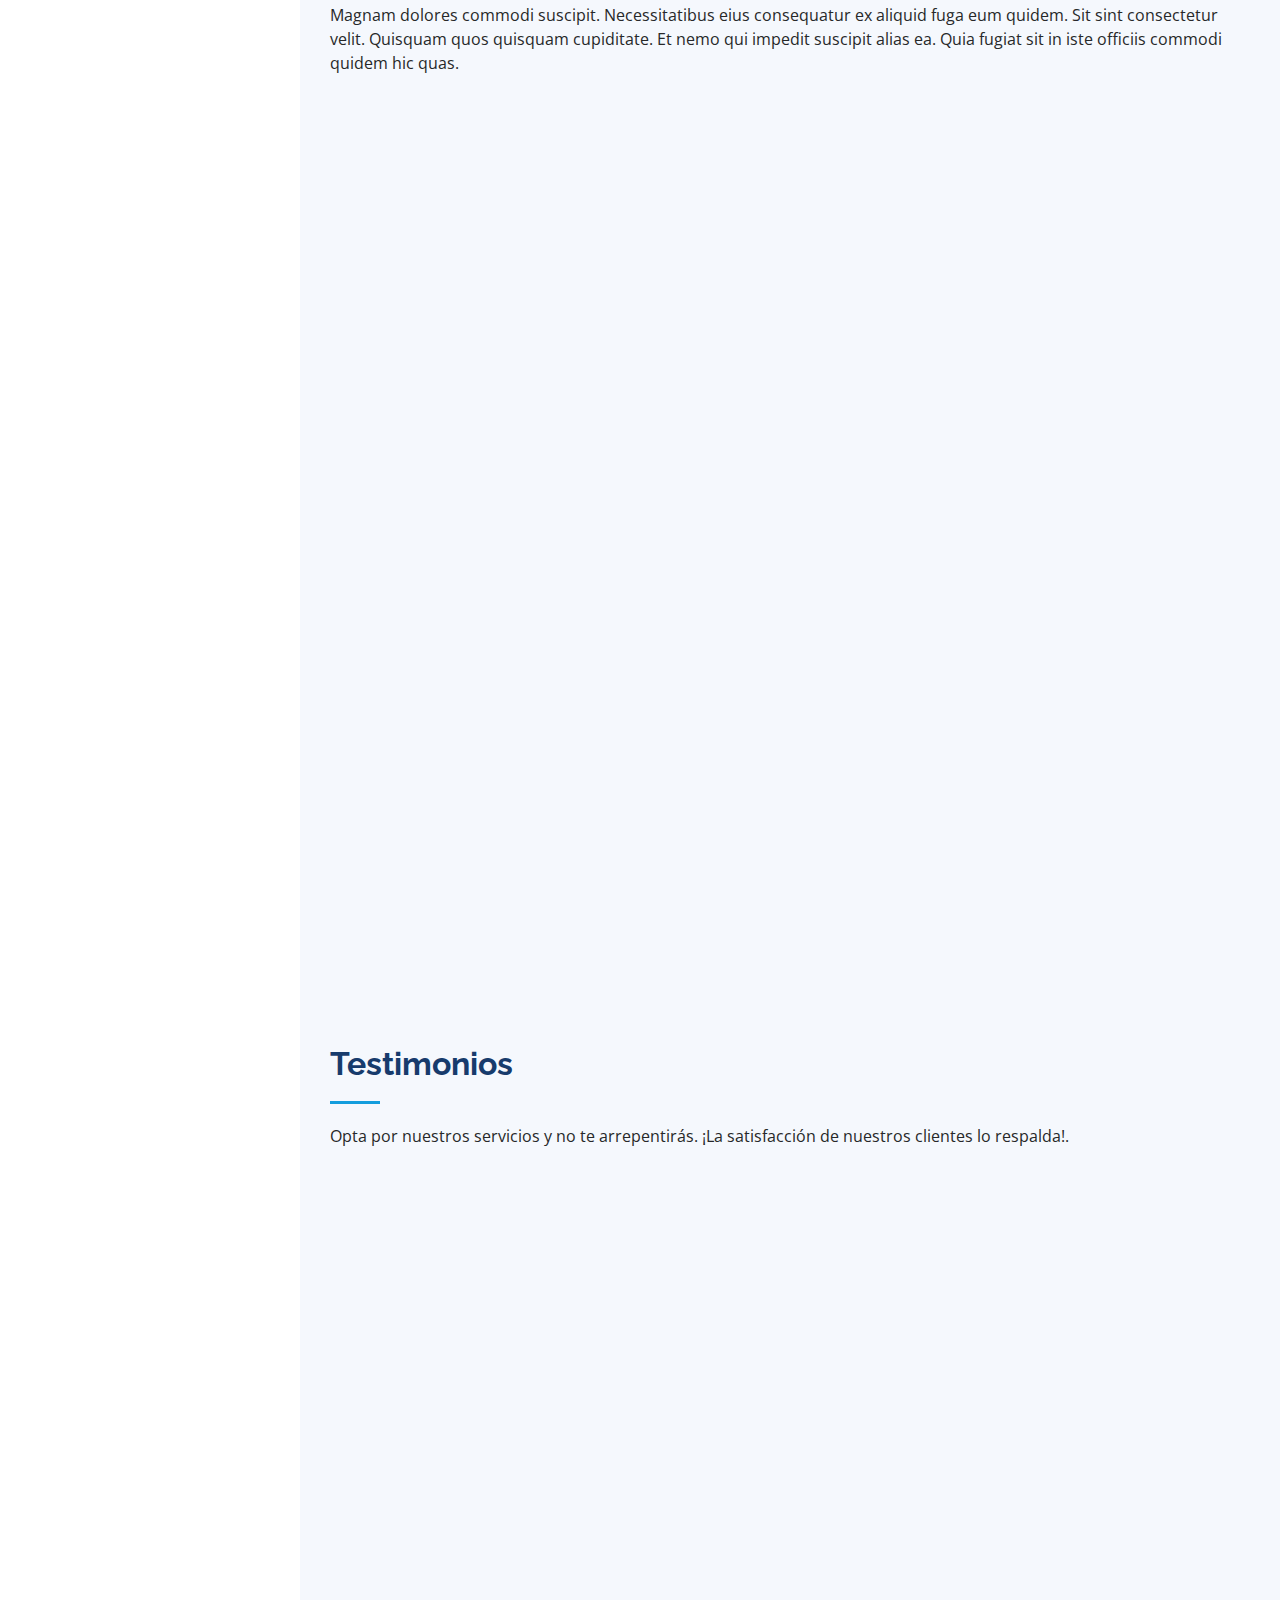
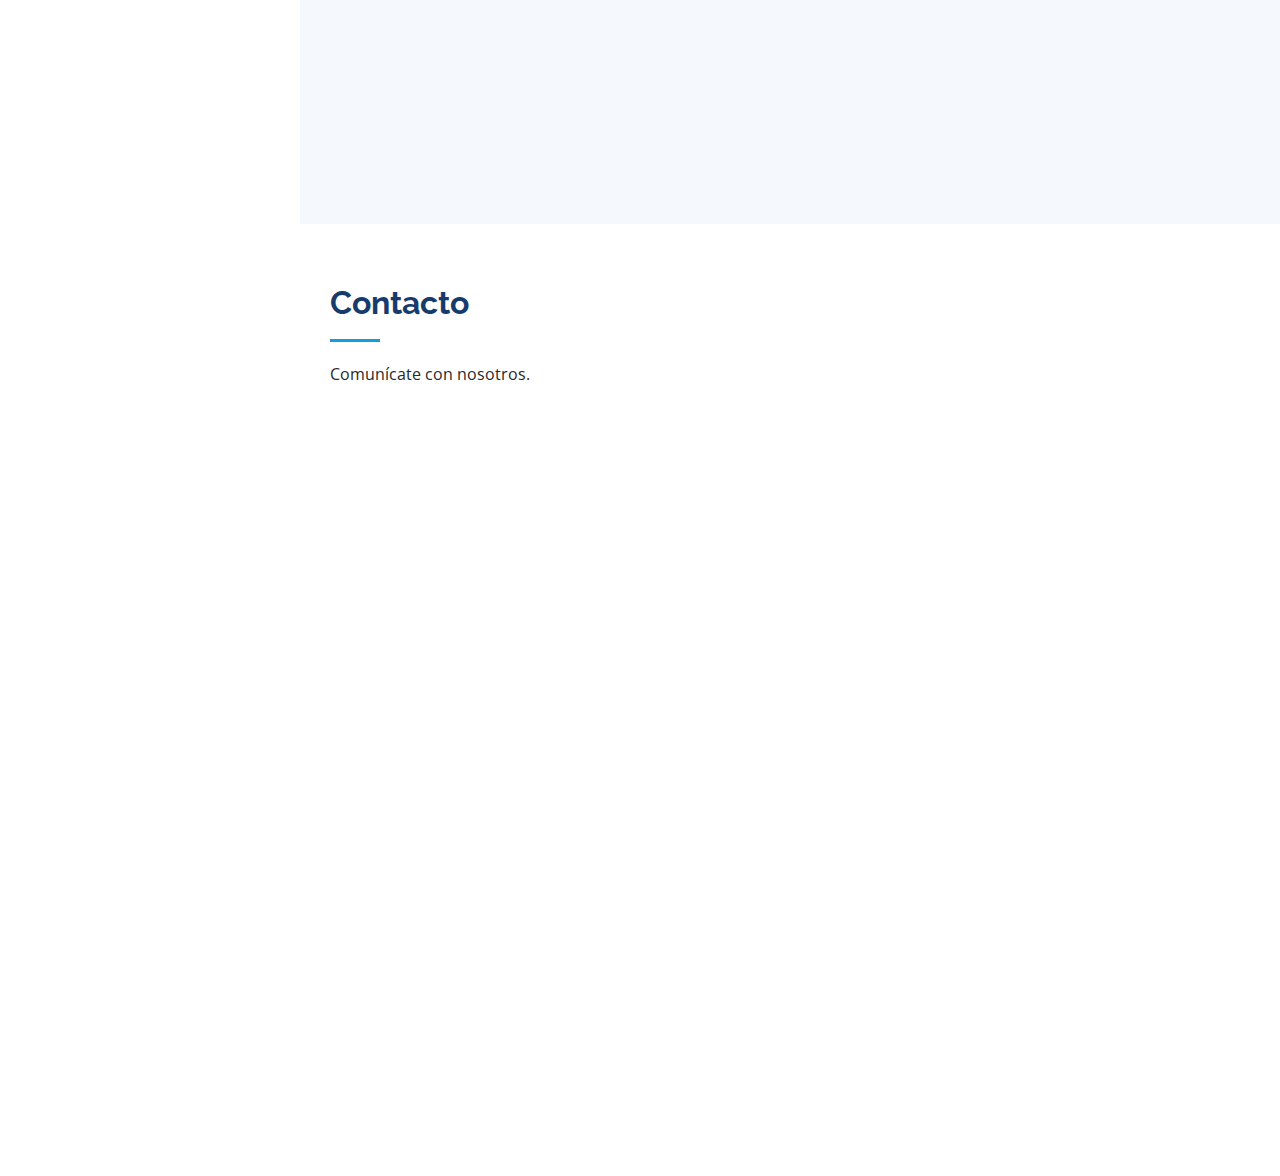
==== commit 35236499: "modificacion 4" ====
--- a/index2.html
+++ b/index2.html
@@ -64,10 +64,10 @@
         <ul>
           <li><a href="#hero" class="nav-link scrollto active"><i class="bx bx-home"></i> <span>Inicio</span></a></li>
           <li><a href="#nosotros" class="nav-link scrollto"><i class="bx bx-user"></i> <span>Nosotros</span></a></li>
+          <li><a href="#flota" class="nav-link scrollto"><i class="bx bx-user"></i> <span>Flota</span></a></li>
+          <li><a href="#ventajas" class="nav-link scrollto"><i class="bx bx-file-blank"></i> <span>Ventajas</span></a></li>
           <li><a href="#servicios" class="nav-link scrollto"><i class="bx bx-server"></i> <span>Servicios</span></a></li>
-          <li><a href="#ventajas" class="nav-link scrollto"><i class="bx bx-file-blank"></i> <span>Ventajas</span></a></li>
-          <li><a href="#flota" class="nav-link scrollto"><i class="bx bx-user"></i> <span>Flota</span></a></li>
-          <li><a href="#clientes" class="nav-link scrollto"><i class="bx bx-book-content"></i> <span>Clientes</span></a></li>          
+          <li><a href="#clientes" class="nav-link scrollto"><i class="bx bx-book-content"></i> <span>Clientes</span></a></li>
           <li><a href="#testimonios" class="nav-link scrollto"><i class="bx bx-book-content"></i> <span>Testimonios</span></a></li>
           <li><a href="#contacto" class="nav-link scrollto"><i class="bx bx-envelope"></i> <span>Contacto</span></a></li>
         </ul>
@@ -143,65 +143,115 @@
       </div>
     </section><!-- End Nosotros Section -->
 
-    <!-- ======= Section - Servicios ======= -->
-    <section id="servicios" class="services section-bg">
+    <!-- ======= Section - Flota ======= -->
+    <section id="flota" class="facts">
       <div class="container">
 
         <div class="section-title">
-          <h2>Servicios</h2>
-          <p> </p>
-        </div>
-
+          <h2>Flota</h2>
+          <p>Contamos con una amplia flota, con la capacidad de trasladar hasta 800 personas en simultaneo(*)</p>
+        </div>
+
+        <div class="row no-gutters">
+
+          <div class="col-lg-3 col-md-6 d-md-flex align-items-md-stretch" data-aos="fade-up">
+            <div class="count-box">
+              <i class="bi bi-emoji-smile"></i>
+              <span data-purecounter-start="0" data-purecounter-end="70" data-purecounter-duration="1" class="purecounter"></span>
+              <p><strong>Van</strong> 8 - 10 - 11 pax</p>
+            </div>
+          </div>
+
+          <div class="col-lg-3 col-md-6 d-md-flex align-items-md-stretch" data-aos="fade-up" data-aos-delay="100">
+            <div class="count-box">
+              <i class="bi bi-journal-richtext"></i>
+              <span data-purecounter-start="0" data-purecounter-end="50" data-purecounter-duration="1" class="purecounter"></span>
+              <p><strong>Buses</strong> 44 - 45 pax</p>
+            </div>
+          </div>
+
+          <div class="col-lg-3 col-md-6 d-md-flex align-items-md-stretch" data-aos="fade-up" data-aos-delay="200">
+            <div class="count-box">
+              <i class="bi bi-headset"></i>
+              <span data-purecounter-start="0" data-purecounter-end="40" data-purecounter-duration="1" class="purecounter"></span>
+              <p><strong>Minibuses</strong> 15 - 19 pax</p>
+            </div>
+          </div>
+
+          <div class="col-lg-3 col-md-6 d-md-flex align-items-md-stretch" data-aos="fade-up" data-aos-delay="300">
+            <div class="count-box">
+              <i class="bi bi-people"></i>
+              <span data-purecounter-start="0" data-purecounter-end="50" data-purecounter-duration="1" class="purecounter"></span>
+              <p><strong>SUV</strong> 6 pax</p>
+            </div>
+          </div>
+
+        </div>
+
+        <!-- Carousel -->
+        <div id="autos" class="carousel carousel-dark slide" data-bs-ride="carousel" data-bs-interval="1500">
+
+          <!-- Indicators/dots -->
+          <div class="carousel-indicators">
+            <button type="button" data-bs-target="#autos" data-bs-slide-to="0" class="active"></button>
+            <button type="button" data-bs-target="#autos" data-bs-slide-to="1"></button>
+            <button type="button" data-bs-target="#autos" data-bs-slide-to="2"></button>
+            <button type="button" data-bs-target="#autos" data-bs-slide-to="3"></button>
+          </div>
+          
+          <!-- The slideshow/carousel -->
+          <div class="carousel-inner">
+            <div class="carousel-item active">
+              <img src="assets/img/1.jpg" alt="SUV" class="d-block" width="450px" height="300px">
+            </div>
+            <div class="carousel-item imgnormalizada ">
+              <img src="assets/img/2.jpg" alt="VAN" class="d-block" width="450px" height="300px">
+            </div>
+            <div class="carousel-item">
+              <img src="assets/img/3.jpg" alt="Minibus" class="d-block" width="450px" height="300px">
+            </div>
+            <div class="carousel-item">
+              <img src="assets/img/4.jpg" alt="Bus" class="d-block" width="450px" height="300px">
+            </div>
+          </div>
+          
+          <!-- Left and right controls/icons -->
+          <button class="carousel-control-prev" type="button" data-bs-target="#autos" data-bs-slide="prev">
+            <span class="carousel-control-prev-icon"></span>
+          </button>
+          <button class="carousel-control-next" type="button" data-bs-target="#autos" data-bs-slide="next">
+            <span class="carousel-control-next-icon"></span>
+          </button>
+        </div>
+
+        
         <div class="row">
-          <div class="col-lg-4 col-md-6 icon-box" data-aos="fade-up">
-            <div class="icon"><i class="bi bi-briefcase"></i></div>
-            <h4 class="title"><a href="">Transporte de Pasajeros</a></h4>
-            <p class="description">Ofrecemos servicios de traslado de personal para empresas en convenio y particulares.</p>
-          </div>
-          <div class="col-lg-4 col-md-6 icon-box" data-aos="fade-up" data-aos-delay="100">
-            <div class="icon"><i class="bi bi-card-checklist"></i></div>
-            <h4 class="title"><a href="">Traslado de Ejecutivos</a></h4>
-            <p class="description">Buscamos satisfacer las necesidades de las empresas en el traslado de sus ejecutivos y clientes particulares.</p>
-          </div>
-          <div class="col-lg-4 col-md-6 icon-box" data-aos="fade-up" data-aos-delay="200">
-            <div class="icon"><i class="bi bi-bar-chart"></i></div>
-            <h4 class="title"><a href="">Traslados al Aeropuerto</a></h4>
-            <p class="description">Ofrecemos servicios de traslado de pasajeros desde y hacia el aeropuerto de Santiago Arturo Merino Benítez.</p>
-          </div>
-          <div class="col-lg-4 col-md-6 icon-box" data-aos="fade-up" data-aos-delay="300">
-            <div class="icon"><i class="bi bi-binoculars"></i></div>
-            <h4 class="title"><a href="">Traslado para Eventos</a></h4>
-            <p class="description">Ofrecemos servicios de traslado de personal para empresas o personas particulares a eventos, exposiciones o fiestas.</p>
-          </div>
-          <div class="col-lg-4 col-md-6 icon-box" data-aos="fade-up" data-aos-delay="400">
-            <div class="icon"><i class="bi bi-brightness-high"></i></div>
-            <h4 class="title"><a href="">Viajes a la Nieve</a></h4>
-            <p class="description">Viajes a la nieve dentro y fuera de Santiago</p>
-          </div>
-          <div class="col-lg-4 col-md-6 icon-box" data-aos="fade-up" data-aos-delay="500">
-            <div class="icon"><i class="bi bi-calendar4-week"></i></div>
-            <h4 class="title"><a href="">Traslados al Casino</a></h4>
-            <p class="description">Ofrecemos servicios de traslado desde y hacia casinos: Sun Monticello y Enjoy</p>
-          </div>
-        </div>
-
-      </div>
-    </section><!-- End Servicios Section -->
+          <p>Nuestros conductores son profesionales con basta experiencia en el traslado de pasajeros se encuentran entrenados para resolver cualquier imprevisto en ruta, 
+            nuestros equipos de telefonistas y coordinadores se encuentran altamente capacitados para resolver sus dudas y con experiencia logística para entregar un 
+            resultado óptimo de acuerdo con su solicitud, al contratarnos usted no sólo mejorará su gestión, además ganará un experimentado equipo humano en el cual podrá confiar.</p>
+          <p>(*) Entre propios y convenios con terceros</p>
+        </div>
+      </div>
+    </section><!-- End Flota Section -->
 
     <!-- ======= Section - Ventajas ======= -->
-    <section id="ventajas" class="resume">
+    <section id="ventajas" class="resume section-bg">
       <div class="container">
 
         <div class="section-title">
           <h2>Ventajas de Elegirnos</h2>
-          <p>Potenciando el éxito empresarial desde 2008. Con un historial que abarca más de 2 millones de viajes realizados, nuestra experiencia 
-            sobresale en diversos modelos de negocios vinculados a servicios de transporte de personal. Hemos demostrado la implementación exitosa de estas soluciones, 
-            adaptándonos a las necesidades específicas de nuestros clientes a lo largo de varios años. Descubre cómo nuestras operaciones destacan para impulsar el crecimiento 
-            y la eficiencia de tu empresa.</p>
+          <p>Descubre cómo nuestros servicios destacan para impulsar el éxito de tu empresa.</p>
         </div>
 
         <div class="row">
           <div class="col-lg-6" data-aos="fade-up">
+            <h3 class="resume-title">Experiencia</h3>
+            <div class="resume-item pb-0">
+              <h5>2008 - Presente</h5>
+              <p><em>Más de 2 millones de viajes realizados</em></p>
+              <p><em>Experiencia en distintos modelos de negocio asociados a servicios de transporte de personal de acuerdo con las necesidades de nuestros clientes y que 
+                hemos implementado por varios años en forma exitosa.</em></p>
+            </div>
 
             <h3 class="resume-title">Valor Agregado</h3>
             <div class="resume-item"><!-- GPS cambiar-->
@@ -252,147 +302,129 @@
 
       </div>
     </section><!-- End Ventajas Section -->
- 
-    <!-- ======= Section - Flota ======= -->
-    <section id="flota" class="facts section-bg">
+
+    <!-- ======= Section - Servicios ======= -->
+    <section id="servicios" class="services">
       <div class="container">
 
         <div class="section-title">
-          <h2>Flota</h2>
-          <p>Contamos con una amplia flota, con la capacidad de trasladar hasta 800 personas en simultaneo (*)</p>
-        </div>
-
-        <div class="row no-gutters">
-
-          <div class="col-lg-3 col-md-6 d-md-flex align-items-md-stretch" data-aos="fade-up">
-            <div class="count-box">
-              <i class="bi bi-emoji-smile"></i>
-              <span data-purecounter-start="0" data-purecounter-end="70" data-purecounter-duration="1" class="purecounter"></span>
-              <p><strong>Van</strong> 8 - 10 - 11 pax</p>
-            </div>
-          </div>
-
-          <div class="col-lg-3 col-md-6 d-md-flex align-items-md-stretch" data-aos="fade-up" data-aos-delay="100">
-            <div class="count-box">
-              <i class="bi bi-journal-richtext"></i>
-              <span data-purecounter-start="0" data-purecounter-end="50" data-purecounter-duration="1" class="purecounter"></span>
-              <p><strong>Buses</strong> 44 - 45 pax</p>
-            </div>
-          </div>
-
-          <div class="col-lg-3 col-md-6 d-md-flex align-items-md-stretch" data-aos="fade-up" data-aos-delay="200">
-            <div class="count-box">
-              <i class="bi bi-headset"></i>
-              <span data-purecounter-start="0" data-purecounter-end="40" data-purecounter-duration="1" class="purecounter"></span>
-              <p><strong>Minibuses</strong> 15 - 19 pax</p>
-            </div>
-          </div>
-
-          <div class="col-lg-3 col-md-6 d-md-flex align-items-md-stretch" data-aos="fade-up" data-aos-delay="300">
-            <div class="count-box">
-              <i class="bi bi-people"></i>
-              <span data-purecounter-start="0" data-purecounter-end="50" data-purecounter-duration="1" class="purecounter"></span>
-              <p><strong>SUV</strong> 6 pax</p>
-            </div>
-          </div>
-
+          <h2>Servicios</h2>
+          <p> </p>
         </div>
 
         <div class="row">
-          <p>Nuestros conductores son profesionales con basta experiencia en el traslado de pasajeros se encuentran entrenados para resolver cualquier imprevisto en ruta, 
-            nuestros equipos de telefonistas y coordinadores se encuentran altamente capacitados para resolver sus dudas y con experiencia logística para entregar un 
-            resultado óptimo de acuerdo con su solicitud, al contratarnos usted no sólo mejorará su gestión, además ganará un experimentado equipo humano en el cual podrá confiar.</p>
+          <div class="col-lg-4 col-md-6 icon-box" data-aos="fade-up">
+            <div class="icon"><i class="bi bi-briefcase"></i></div>
+            <h4 class="title"><a href="">Transporte de Pasajeros</a></h4>
+            <p class="description">Ofrecemos servicios de traslado de personal para empresas en convenio y particulares.</p>
+          </div>
+          <div class="col-lg-4 col-md-6 icon-box" data-aos="fade-up" data-aos-delay="100">
+            <div class="icon"><i class="bi bi-card-checklist"></i></div>
+            <h4 class="title"><a href="">Traslado de Ejecutivos</a></h4>
+            <p class="description">Buscamos satisfacer las necesidades de las empresas en el traslado de sus ejecutivos y clientes particulares.</p>
+          </div>
+          <div class="col-lg-4 col-md-6 icon-box" data-aos="fade-up" data-aos-delay="200">
+            <div class="icon"><i class="bi bi-bar-chart"></i></div>
+            <h4 class="title"><a href="">Traslados al Aeropuerto</a></h4>
+            <p class="description">Ofrecemos servicios de traslado de pasajeros desde y hacia el aeropuerto de Santiago Arturo Merino Benítez.</p>
+          </div>
+          <div class="col-lg-4 col-md-6 icon-box" data-aos="fade-up" data-aos-delay="300">
+            <div class="icon"><i class="bi bi-binoculars"></i></div>
+            <h4 class="title"><a href="">Traslado para Eventos</a></h4>
+            <p class="description">Ofrecemos servicios de traslado de personal para empresas o personas particulares a eventos, exposiciones o fiestas.</p>
+          </div>
+          <div class="col-lg-4 col-md-6 icon-box" data-aos="fade-up" data-aos-delay="400">
+            <div class="icon"><i class="bi bi-brightness-high"></i></div>
+            <h4 class="title"><a href="">Viajes a la Nieve</a></h4>
+            <p class="description">Viajes a la nieve dentro y fuera de Santiago</p>
+          </div>
+          <div class="col-lg-4 col-md-6 icon-box" data-aos="fade-up" data-aos-delay="500">
+            <div class="icon"><i class="bi bi-calendar4-week"></i></div>
+            <h4 class="title"><a href="">Traslados al Casino</a></h4>
+            <p class="description">Ofrecemos servicios de traslado desde y hacia casinos: Sun Monticello y Enjoy</p>
+          </div>
+        </div>
+
+      </div>
+    </section><!-- End Servicios Section -->
+
+    <!-- ======= Section -Clientes ======= -->
+    <section id="clientes" class="portfolio section-bg">
+      <div class="container">
+
+        <div class="section-title">
+          <h2>Nuestros Clientes</h2>
+          <p>Magnam dolores commodi suscipit. Necessitatibus eius consequatur ex aliquid fuga eum quidem. Sit sint consectetur velit. 
+            Quisquam quos quisquam cupiditate. Et nemo qui impedit suscipit alias ea. Quia fugiat sit in iste officiis commodi quidem hic quas.</p>
+        </div>
+
+        <div class="row" data-aos="fade-up">
+          <div class="col-lg-12 d-flex justify-content-center">
+            <ul id="portfolio-flters">
+              <li data-filter="*" class="filter-active">Todos</li>
+              <li data-filter=".filter-transitorio">Transitorios</li>
+              <li data-filter=".filter-permanente">Permanentes</li> 
+            </ul>
+          </div>
         </div>
 
         <div class="row portfolio-container" data-aos="fade-up" data-aos-delay="100">
 
-          <div class="col-lg-3 col-md-6 portfolio-item">
-            <div class="portfolio-wrap">
-              <img src="assets/img/1.jpg" class="img-fluid" alt="">
-            </div>
-          </div>
-
-          <div class="col-lg-3 col-md-6 portfolio-item">
-            <div class="portfolio-wrap">
-              <img src="assets/img/2.jpg" class="img-fluid" alt="">
-            </div>
-          </div>
-
-          <div class="col-lg-3 col-md-6 portfolio-item">
-            <div class="portfolio-wrap">
-              <img src="assets/img/3.jpg" class="img-fluid" alt="">
-            </div>
-          </div>
-
-          <div class="col-lg-3 col-md-6 portfolio-item">
-            <div class="portfolio-wrap">
-              <img src="assets/img/4.jpg" class="img-fluid" alt="">
-            </div>
-          </div>
-        </div>
-       <p>(*) Entre propios y convenios con terceros</p>
-        
-      </div>
-    </section><!-- End Flota Section -->
- 
-    <!-- ======= Section - Clientes ======= -->
-    <section id="clientes" class="portfolio">
-      <div class="container">
-
-        <div class="section-title">
-          <h2>Nuetros Clientes</h2>
-        </div>       
-
-          <!-- Carousel -->
-        <div id="autos" class="carousel carousel-dark slide" data-bs-ride="carousel" data-bs-interval="500">
-
-          <!-- Indicators/dots -->
-          <div class="carousel-indicators">
-            <button type="button" data-bs-target="#autos" data-bs-slide-to="0" class="active"></button>
-            <button type="button" data-bs-target="#autos" data-bs-slide-to="1"></button>
-            <button type="button" data-bs-target="#autos" data-bs-slide-to="2"></button>
-            <button type="button" data-bs-target="#autos" data-bs-slide-to="3"></button>
-            <button type="button" data-bs-target="#autos" data-bs-slide-to="4"></button>
-            <button type="button" data-bs-target="#autos" data-bs-slide-to="5"></button>
-            <button type="button" data-bs-target="#autos" data-bs-slide-to="6"></button>
-            <button type="button" data-bs-target="#autos" data-bs-slide-to="7"></button>
-            <button type="button" data-bs-target="#autos" data-bs-slide-to="8"></button>
-            <button type="button" data-bs-target="#autos" data-bs-slide-to="9"></button>
-          </div>
-          
-          <!-- The slideshow/carousel -->
-          <div class="carousel-inner">
-            <div class="carousel-item active">
-              <img src="assets/img/portfolio/portfolio-1.jpg" alt="SUV" class="d-block" width="450px" height="300px">
-            </div>
-            <div class="carousel-item imgnormalizada ">
-              <img src="assets/img/portfolio/portfolio-2.jpg" alt="VAN" class="d-block" width="450px" height="300px">
-            </div>
-            <div class="carousel-item">
-              <img src="assets/img/portfolio/portfolio-3.jpg" alt="Minibus" class="d-block" width="450px" height="300px">
-            </div>
-            <div class="carousel-item">
-              <img src="assets/img/portfolio/portfolio-4.jpg" alt="Bus" class="d-block" width="450px" height="300px">
-            </div>
-            <div class="carousel-item">
-              <img src="assets/img/portfolio/portfolio-5.jpg" alt="Bus" class="d-block" width="450px" height="300px">
-            </div>
-            <div class="carousel-item">
-              <img src="assets/img/portfolio/portfolio-6.jpg" alt="Bus" class="d-block" width="450px" height="300px">
-            </div>
-            <div class="carousel-item">
-              <img src="assets/img/portfolio/portfolio-7.jpg" alt="Bus" class="d-block" width="450px" height="300px">
-            </div>
-            <div class="carousel-item">
-              <img src="assets/img/portfolio/portfolio-8.jpg" alt="Bus" class="d-block" width="450px" height="300px">
-            </div>
-            <div class="carousel-item">
-              <img src="assets/img/portfolio/portfolio-9.jpg" alt="Bus" class="d-block" width="450px" height="300px">
-            </div>
-          </div>
-          
-        </div>
-       
+          <div class="col-lg-4 col-md-6 portfolio-item filter-transitorio">
+            <div class="portfolio-wrap">
+              <img src="assets/img/portfolio/portfolio-1.jpg" class="img-fluid" alt="">
+            </div>
+          </div>
+
+          <div class="col-lg-4 col-md-6 portfolio-item filter-transitorio">
+            <div class="portfolio-wrap">
+              <img src="assets/img/portfolio/portfolio-2.jpg" class="img-fluid" alt="">
+            </div>
+          </div>
+
+          <div class="col-lg-4 col-md-6 portfolio-item filter-transitorio">
+            <div class="portfolio-wrap">
+              <img src="assets/img/portfolio/portfolio-3.jpg" class="img-fluid" alt="">
+            </div>
+          </div>
+
+          <div class="col-lg-4 col-md-6 portfolio-item filter-permanente">
+            <div class="portfolio-wrap">
+              <img src="assets/img/portfolio/portfolio-4.jpg" class="img-fluid" alt="">
+            </div>
+          </div>
+
+          <div class="col-lg-4 col-md-6 portfolio-item filter-transitorio">
+            <div class="portfolio-wrap">
+              <img src="assets/img/portfolio/portfolio-5.jpg" class="img-fluid" alt="">
+            </div>
+          </div>
+
+          <div class="col-lg-4 col-md-6 portfolio-item filter-transitorio">
+            <div class="portfolio-wrap">
+              <img src="assets/img/portfolio/portfolio-6.jpg" class="img-fluid" alt="">
+            </div>
+          </div>
+
+          <div class="col-lg-4 col-md-6 portfolio-item filter-permanente">
+            <div class="portfolio-wrap">
+              <img src="assets/img/portfolio/portfolio-7.jpg" class="img-fluid" alt="">
+            </div>
+          </div>
+
+          <div class="col-lg-4 col-md-6 portfolio-item filter-permanente">
+            <div class="portfolio-wrap">
+              <img src="assets/img/portfolio/portfolio-8.jpg" class="img-fluid" alt="">
+            </div>
+          </div>
+
+          <div class="col-lg-4 col-md-6 portfolio-item filter-transitorio">
+            <div class="portfolio-wrap">
+              <img src="assets/img/portfolio/portfolio-9.jpg" class="img-fluid" alt="">
+            </div>
+          </div>
+
+        </div>
 
       </div>
     </section><!-- End Clientes Section -->
@@ -417,7 +449,8 @@
                   servicios de traslado proporcionados. Su destacado servicio se caracteriza por su puntualidad, eficiencia y disponibilidad, lo que ha contribuido 
                   significativamente al funcionamiento fluido de nuestra empresa.
                   <i class="bx bxs-quote-alt-right quote-icon-right"></i>
-                </p> 
+                </p>
+                <img src="assets/img/testimonials/testimonials-1.jpg" class="testimonial-img" alt="">
                 <h3>Rodrigo Acevedo</h3>
                 <h4>Gerente de Operaciones - Dominó</h4>
               </div>
@@ -431,6 +464,7 @@
                   ofrecen servicios de alta calidad, brindando seguridad y confiabilidad.
                   <i class="bx bxs-quote-alt-right quote-icon-right"></i>
                 </p>
+                <img src="assets/img/testimonials/testimonials-2.jpg" class="testimonial-img" alt="">
                 <h3>Paola Ferrando Yañez</h3>
                 <h4>Sub Gerente de Desarrollo Organizacional - Banco Internacional</h4>
               </div>
@@ -444,10 +478,37 @@
                   proporcionar a su empresa el servicio de traslado de pasajeros.
                   <i class="bx bxs-quote-alt-right quote-icon-right"></i>
                 </p>
+                <img src="assets/img/testimonials/testimonials-5.jpg" class="testimonial-img" alt="">
                 <h3>Daniel Leiton</h3>
                 <h4>Gerente de Administración - Acalis Errázuriz</h4>
               </div>
             </div><!-- Fin Testimonio Acalis-->
+
+            <div class="swiper-slide">
+              <div class="testimonial-item" data-aos="fade-up" data-aos-delay="300">
+                <p>
+                  <i class="bx bxs-quote-alt-left quote-icon-left"></i>
+                  Fugiat enim eram quae cillum dolore dolor amet nulla culpa multos export minim fugiat minim velit minim dolor enim duis veniam ipsum anim magna sunt elit fore quem dolore labore illum veniam.
+                  <i class="bx bxs-quote-alt-right quote-icon-right"></i>
+                </p>
+                <img src="assets/img/testimonials/testimonials-4.jpg" class="testimonial-img" alt="">
+                <h3>Matt Brandon</h3>
+                <h4>Freelancer</h4>
+              </div>
+            </div><!-- End testimonial item -->
+
+            <div class="swiper-slide">
+              <div class="testimonial-item" data-aos="fade-up" data-aos-delay="400">
+                <p>
+                  <i class="bx bxs-quote-alt-left quote-icon-left"></i>
+                  Quis quorum aliqua sint quem legam fore sunt eram irure aliqua veniam tempor noster veniam enim culpa labore duis sunt culpa nulla illum cillum fugiat legam esse veniam culpa fore nisi cillum quid.
+                  <i class="bx bxs-quote-alt-right quote-icon-right"></i>
+                </p>
+                <img src="assets/img/testimonials/testimonials-3.jpg" class="testimonial-img" alt="">
+                <h3>John Larson</h3>
+                <h4>Entrepreneur</h4>
+              </div>
+            </div><!-- End testimonial item -->
 
           </div>
           <div class="swiper-pagination"></div>
